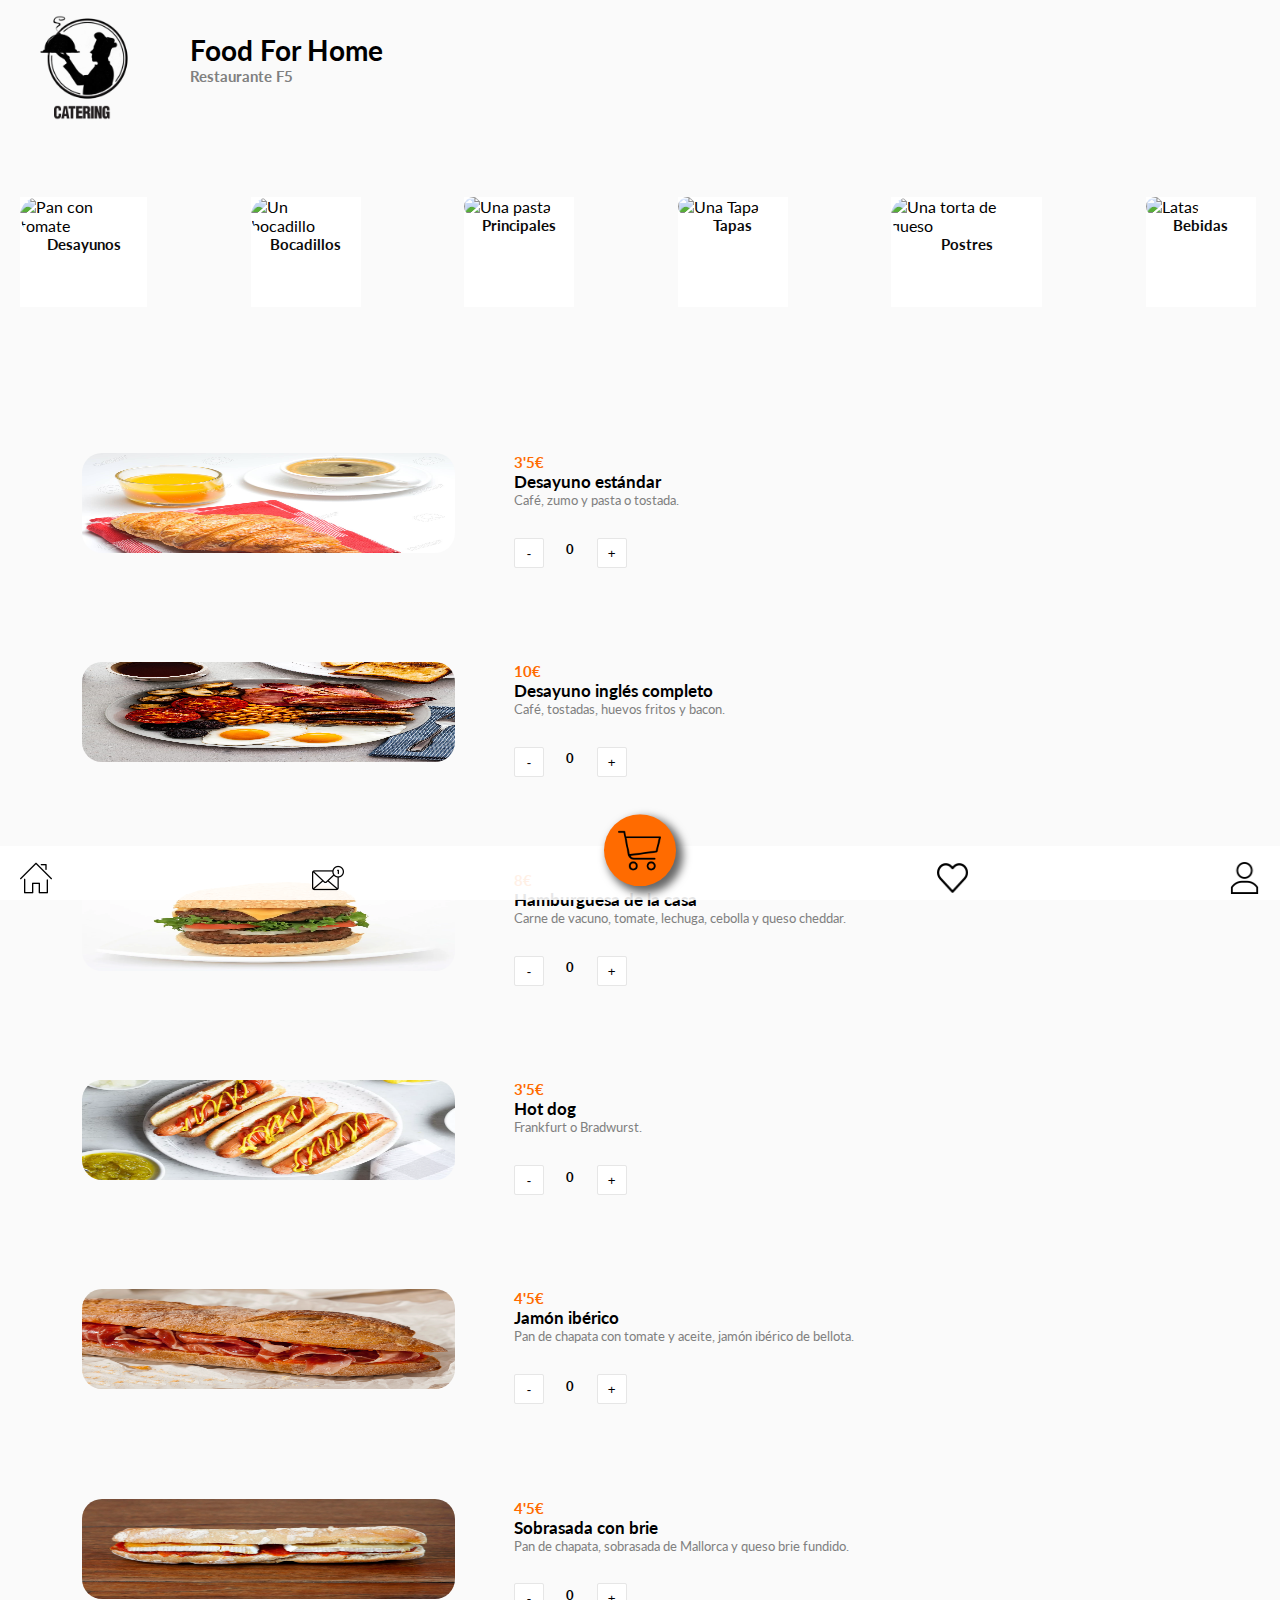
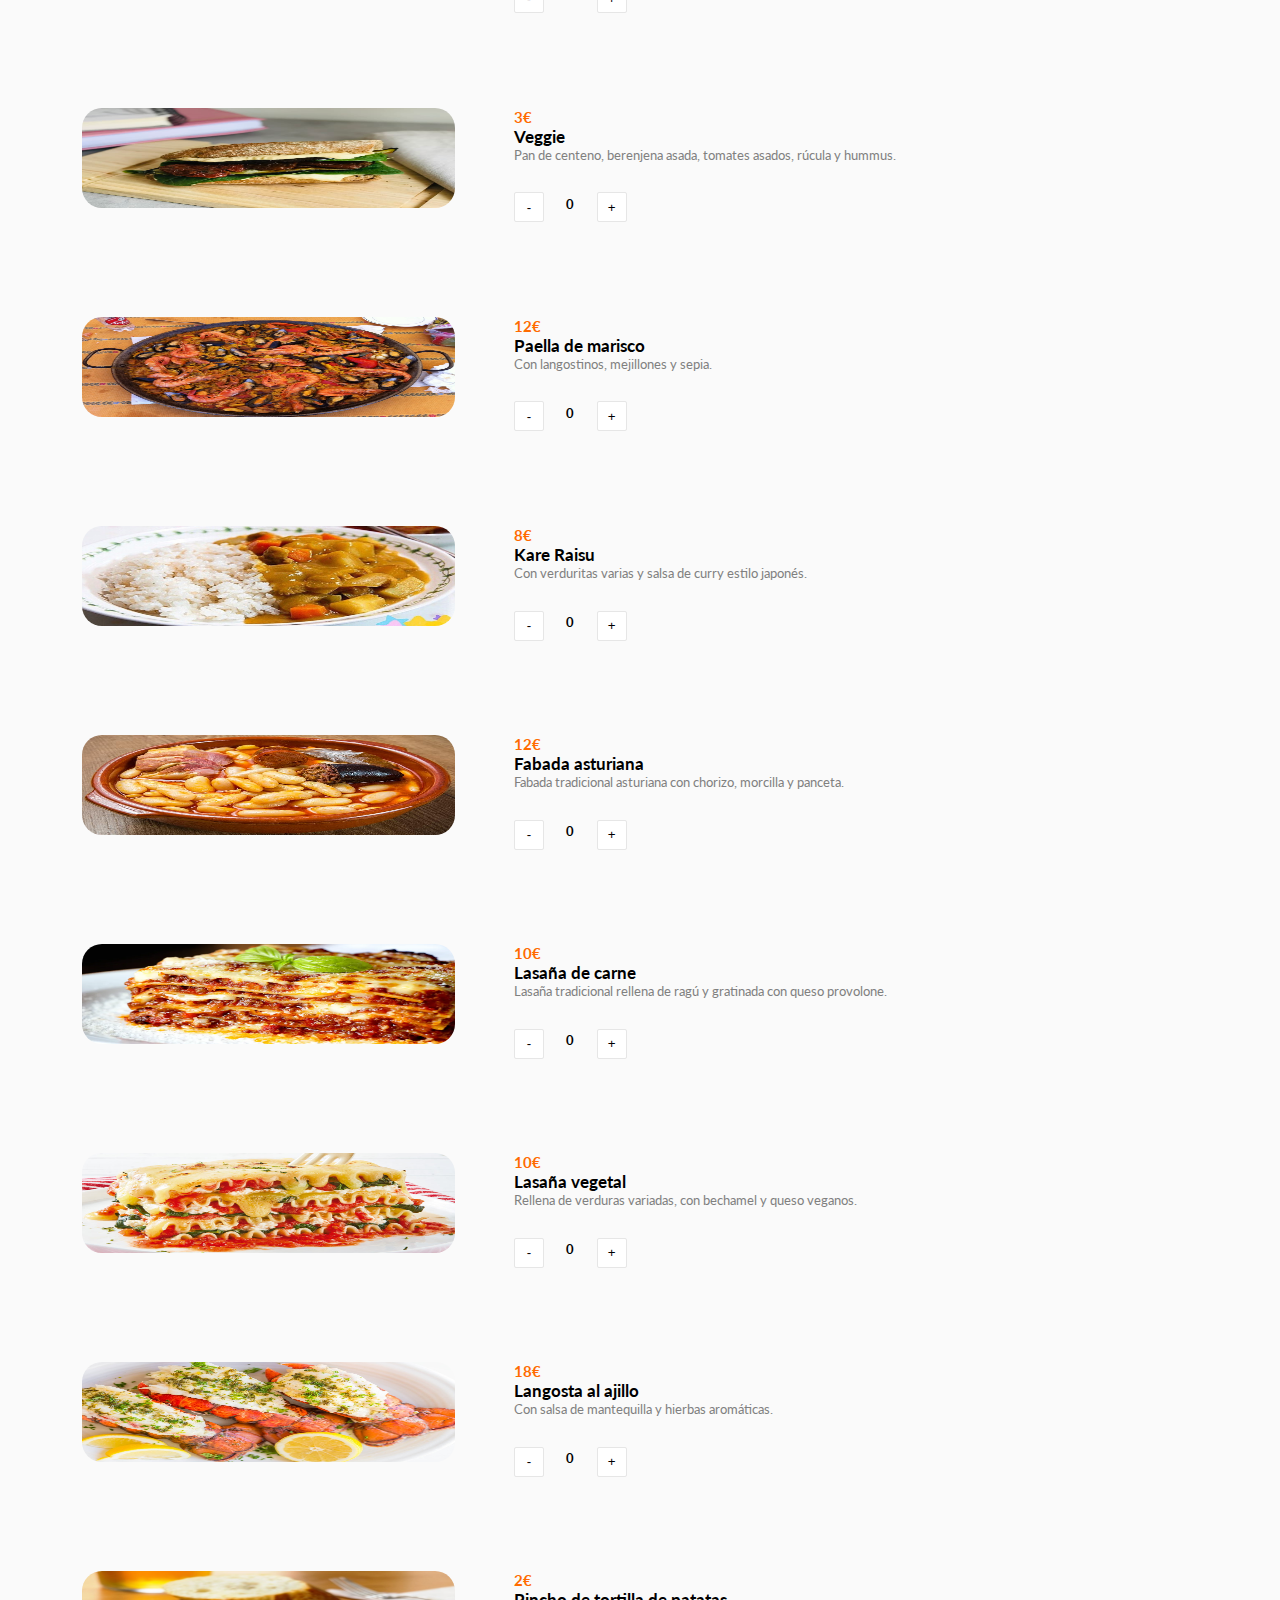
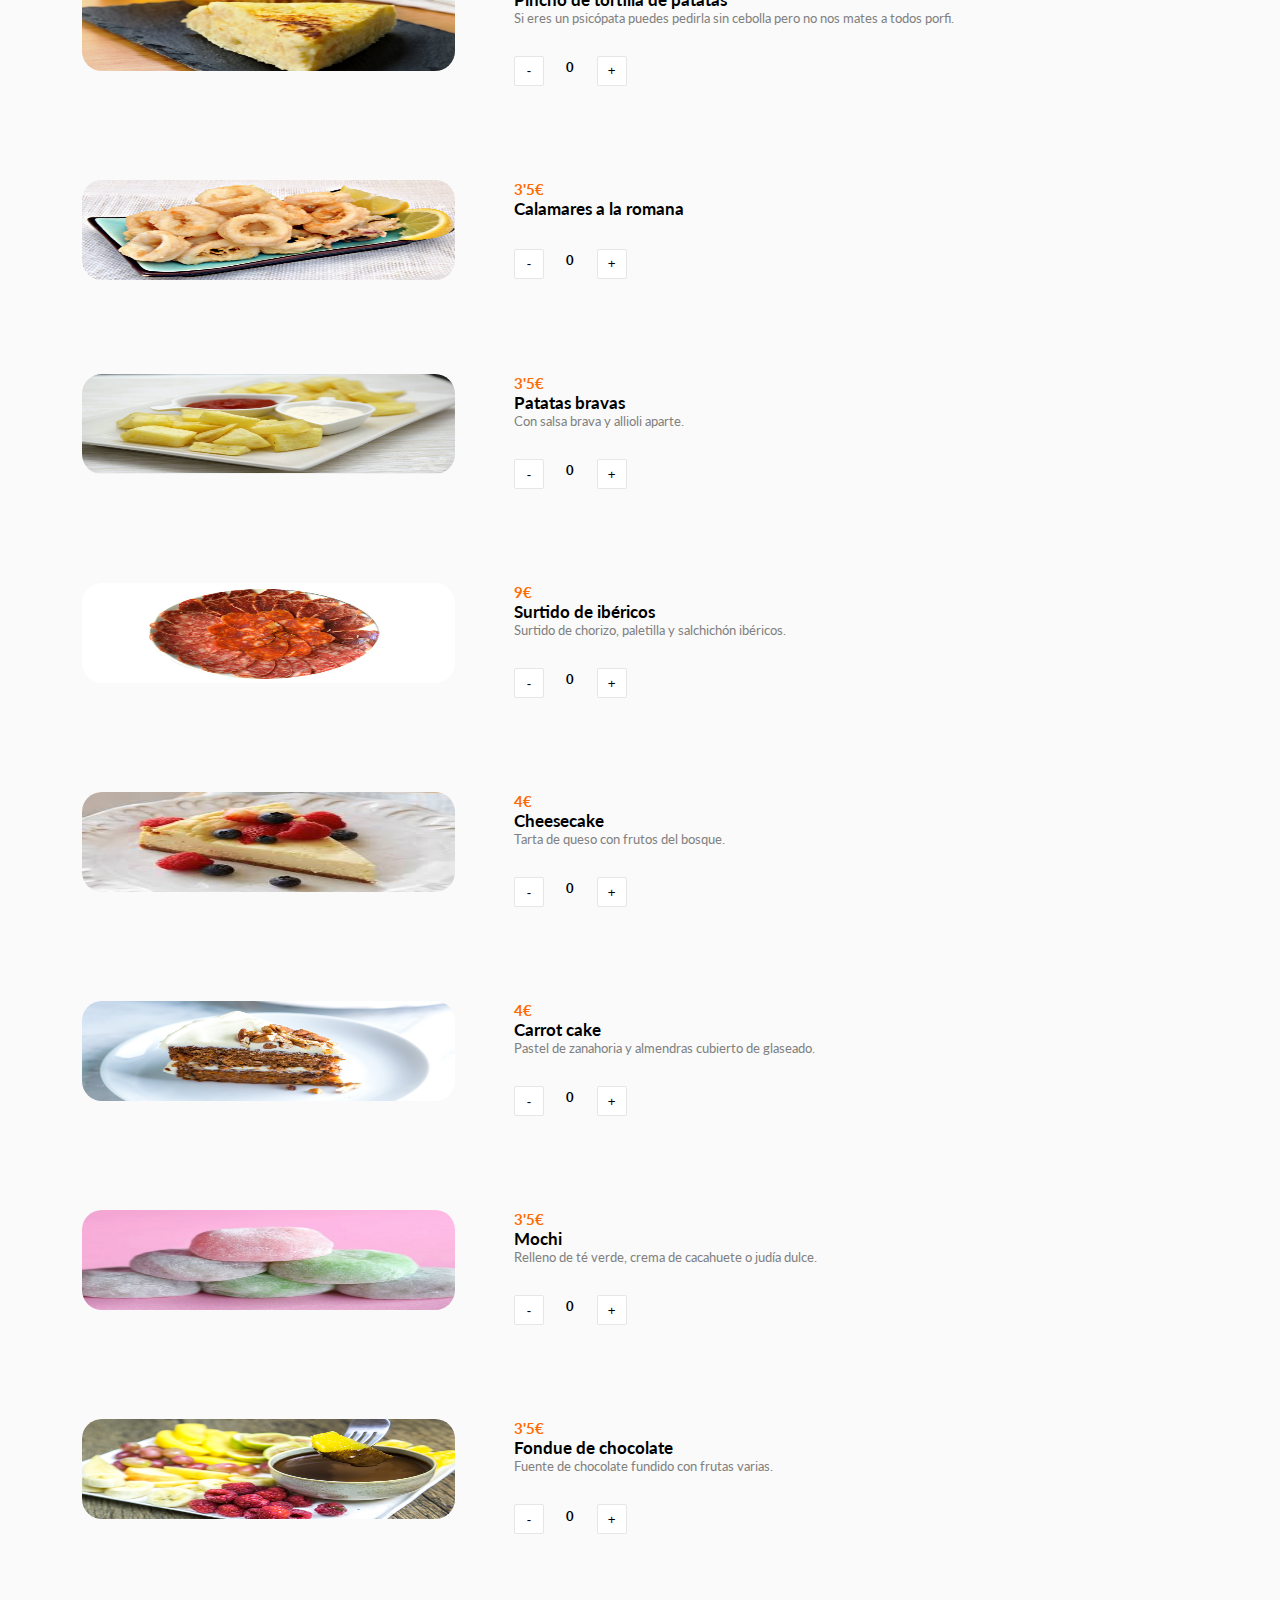
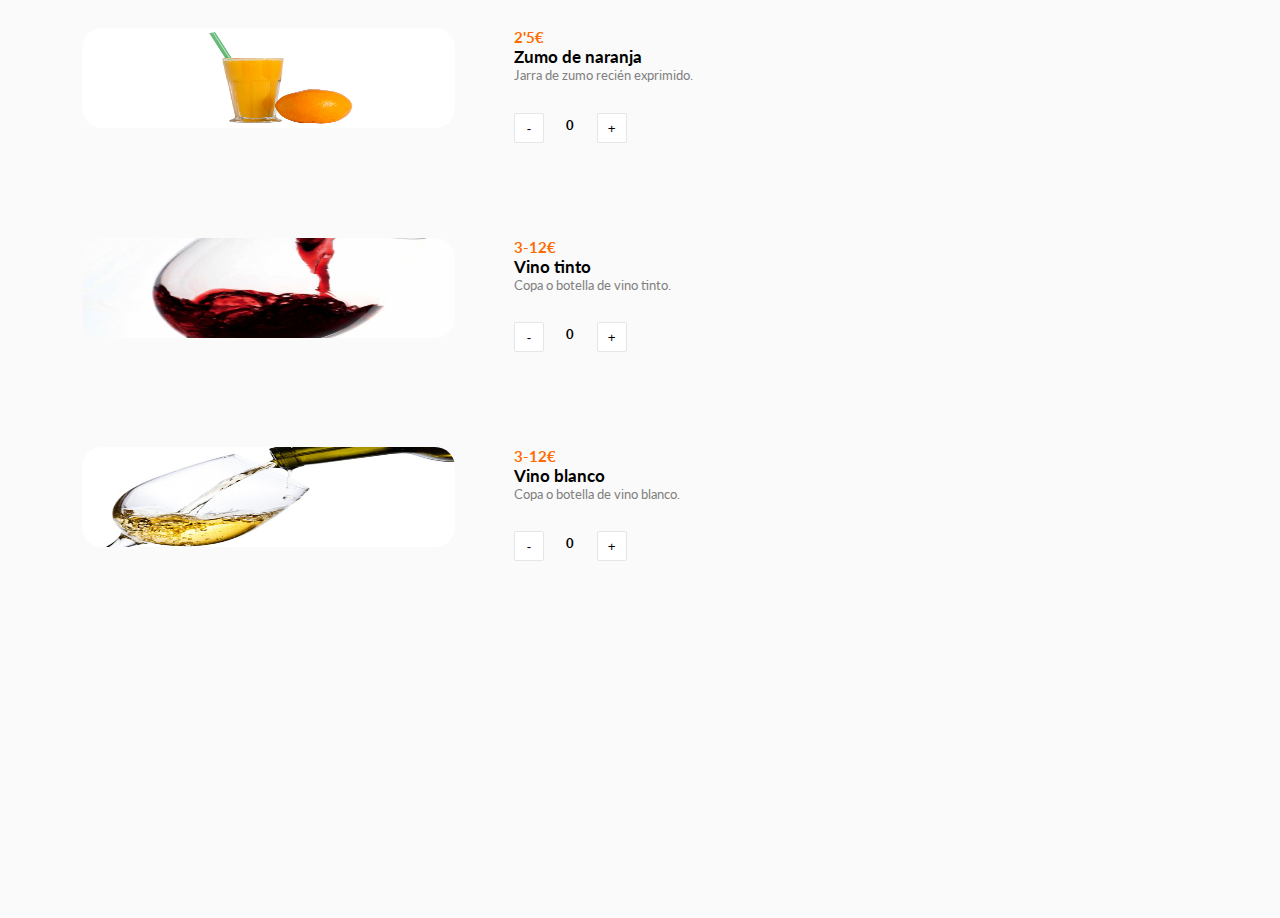
==== index.html @ f88d1af6 "fuente de slider en negrita" ====
<!DOCTYPE html>
<html>
<head>
    <meta charset="utf-8">
    <meta name="viewport" content="width=device-width, initial-scale=1.0">
    <link rel="stylesheet" href="main-style.css">
    <title>Food For Home</title>
</head>
<body>
    <div id="menu-first-view" class="container">
        <header>
            <img class="logo-header" src="assets/img/logo-restaurant.png">
            <div class="titulos">
                <h1>Food For Home</h1>
                <h2>Restaurante F5</h2>
            </div>
        </header>
        <section>
            <div class="slider">                
                    <div class="item">
                    <img class="imagenes-slider" src="https://www.dolce-gusto.es/media/wysiwyg/wysiwyg/blog/2016/11/desayunos-espana-cataluna.jpg" alt="Pan con tomate">
                    <p class="texto-slider">Desayunos</p>
                </div>
                <div class="item">
                    <img class="imagenes-slider" src="https://cope-cdnmed.agilecontent.com/resources/jpg/0/2/1582281982120.jpg" alt="Un bocadillo">
                    <p class="texto-slider">Bocadillos</p>
                </div>
                <div class="item">
                    <img class="imagenes-slider" src="https://www.tastymediterraneo.com/wp-content/uploads/2019/02/Tasty-Mediterraneo-spicy-pasta-with-chard.jpeg" alt="Una pasta">
                    <p class="texto-slider">Principales</p>
                </div>
                <div class="item">
                    <img class="imagenes-slider" src="https://animalgourmet.com/wp-content/uploads/2016/06/tapas.jpg" alt="Una Tapa">
                    <p class="texto-slider">Tapas</p>
                </div>
                <div class="item">
                    <img class="imagenes-slider" src="https://www.thespruceeats.com/thmb/eQE-NcWIBZK9U7uVMT1fainW3Rk=/960x0/filters:no_upscale():max_bytes(150000):strip_icc():format(webp)/gluten-free-new-york-cheesecake-1450985-hero-01-dc54f9daf38044238b495c7cefc191fa.jpg" alt="Una torta de queso">
                    <p class="texto-slider">Postres</p>
                </div>
                <div class="item">
                    <img class="imagenes-slider" src="https://www.merca2.es/wp-content/uploads/2019/04/coca-pepsi-696x522.jpg" alt="Latas">
                    <p class="texto-slider">Bebidas</p>
                </div>
    
            </div>
        </section>
        <main>
            <div class="platos-seleccion">
                <div class="plato-item">
                    <img src="assets/img/1desayunos/estandar.jpg" /> 
                    <div class="info-plato">                    
                        <p class="precio">3'5€</p>
                        <h4>Desayuno estándar</h4>
                        <p class="descripcion">Café, zumo y pasta o tostada.</p>
                        <div class="contador">
                            <button class="" onclick="">-</button>
                            <p id>0</p>
                            <button class="" onclick="">+</button>
                        </div>
                    </div>
                </div>
                <div class="plato-item">
                    <img src="assets/img/1desayunos/english.jpg" />                
                    <div class="info-plato">
                        <p class="precio">10€</p>
                        <h4>Desayuno inglés completo</h4>
                        <p class="descripcion"> Café, tostadas, huevos fritos y bacon.</p>
                        <div class="contador">
                            <button class onclick>-</button>
                            <p id>0</p>
                            <button class onclick>+</button>
                        </div>
                    </div>    
                </div>

                <div class="plato-item">
                    <img src="assets/img/2bocadillos/hamburguesa.jpg" />         
                    <div class="info-plato">
                        <p class="precio">8€</p>
                        <h4>Hamburguesa de la casa</h4>
                        <p class="descripcion">Carne de vacuno, tomate, lechuga, cebolla y queso cheddar.</p>
                        <div class="contador">
                            <button class onclick>-</button>
                            <p id>0</p>
                            <button class onclick>+</button>
                        </div>
                    </div>
                </div>
                <div class="plato-item">
                    <img src="assets/img/2bocadillos/frankfurt.jpg" /> 
                    <div class="info-plato">                    
                        <p class="precio">3'5€</p>
                        <h4>Hot dog</h4>
                        <p class="descripcion">Frankfurt o Bradwurst.</p>
                        <div class="contador">
                            <button class="" onclick="">-</button>
                            <p id>0</p>
                            <button class="" onclick="">+</button>
                        </div>
                    </div>
                </div>
                <div class="plato-item">
                    <img src="assets/img/2bocadillos/jamon.png" /> 
                    <div class="info-plato">                    
                        <p class="precio">4'5€</p>
                        <h4>Jamón ibérico</h4>
                        <p class="descripcion">Pan de chapata con tomate y aceite, jamón ibérico de bellota.</p>
                        <div class="contador">
                            <button class="" onclick="">-</button>
                            <p id>0</p>
                            <button class="" onclick="">+</button>
                        </div>
                    </div>
                </div>
                <div class="plato-item">
                    <img src="assets/img/2bocadillos/sobrasada.jpg" /> 
                    <div class="info-plato">                    
                        <p class="precio">4'5€</p>
                        <h4>Sobrasada con brie</h4>
                        <p class="descripcion">Pan de chapata, sobrasada de Mallorca y queso brie fundido.</p>
                        <div class="contador">
                            <button class="" onclick="">-</button>
                            <p id>0</p>
                            <button class="" onclick="">+</button>
                        </div>
                    </div>
                </div>
                <div class="plato-item">
                    <img src="assets/img/2bocadillos/vegetal.jpg" /> 
                    <div class="info-plato">                    
                        <p class="precio">3€</p>
                        <h4>Veggie</h4>
                        <p class="descripcion">Pan de centeno, berenjena asada, tomates asados, rúcula y hummus.</p>
                        <div class="contador">
                            <button class="" onclick="">-</button>
                            <p id>0</p>
                            <button class="" onclick="">+</button>
                        </div>
                    </div>
                </div>
                <div class="plato-item">
                    <img src="assets/img/3principales/paella.jpg" /> 
                    <div class="info-plato">                    
                        <p class="precio">12€</p>
                        <h4>Paella de marisco</h4>
                        <p class="descripcion">Con langostinos, mejillones y sepia.</p>
                        <div class="contador">
                            <button class="" onclick="">-</button>
                            <p id>0</p>
                            <button class="" onclick="">+</button>
                        </div>
                    </div>
                </div>
                <div class="plato-item">
                    <img src="assets/img/3principales/curry.jpg" /> 
                    <div class="info-plato">                    
                        <p class="precio">8€</p>
                        <h4>Kare Raisu</h4>
                        <p class="descripcion">Con verduritas varias y salsa de curry estilo japonés.</p>
                        <div class="contador">
                            <button class="" onclick="">-</button>
                            <p id>0</p>
                            <button class="" onclick="">+</button>
                        </div>
                    </div>
                </div>
                <div class="plato-item">
                    <img src="assets/img/3principales/fabada.jpg" /> 
                    <div class="info-plato">                    
                        <p class="precio">12€</p>
                        <h4>Fabada asturiana</h4>
                        <p class="descripcion">Fabada tradicional asturiana con chorizo, morcilla y panceta.</p>
                        <div class="contador">
                            <button class="" onclick="">-</button>
                            <p id>0</p>
                            <button class="" onclick="">+</button>
                        </div>
                    </div>
                </div>
                <div class="plato-item">
                    <img src="assets/img/3principales/lasaña-carne.webp" /> 
                    <div class="info-plato">                    
                        <p class="precio">10€</p>
                        <h4>Lasaña de carne</h4>
                        <p class="descripcion">Lasaña tradicional rellena de ragú y gratinada con queso provolone.</p>
                        <div class="contador">
                            <button class="" onclick="">-</button>
                            <p id>0</p>
                            <button class="" onclick="">+</button>
                        </div>
                    </div>
                </div>
                <div class="plato-item">
                    <img src="assets/img/3principales/lasaña-vegetal.jpg" /> 
                    <div class="info-plato">                    
                        <p class="precio">10€</p>
                        <h4>Lasaña vegetal</h4>
                        <p class="descripcion">Rellena de verduras variadas, con bechamel y queso veganos.</p>
                        <div class="contador">
                            <button class="" onclick="">-</button>
                            <p id>0</p>
                            <button class="" onclick="">+</button>
                        </div>
                    </div>
                </div>
                <div class="plato-item">
                    <img src="assets/img/3principales/langosta.jpg" /> 
                    <div class="info-plato">                    
                        <p class="precio">18€</p>
                        <h4>Langosta al ajillo</h4>
                        <p class="descripcion">Con salsa de mantequilla y hierbas aromáticas.</p>
                        <div class="contador">
                            <button class="" onclick="">-</button>
                            <p id>0</p>
                            <button class="" onclick="">+</button>
                        </div>
                    </div>
                </div>
                <div class="plato-item">
                    <img src="assets/img/4tapas/tortilla.jpg" /> 
                    <div class="info-plato">                    
                        <p class="precio">2€</p>
                        <h4>Pincho de tortilla de patatas</h4>
                        <p class="descripcion">Si eres un psicópata puedes pedirla sin cebolla pero no nos mates a todos porfi.</p>
                        <div class="contador">
                            <button class="" onclick="">-</button>
                            <p id>0</p>
                            <button class="" onclick="">+</button>
                        </div>
                    </div>
                </div>
                <div class="plato-item">
                    <img src="assets/img/4tapas/calamares.png" /> 
                    <div class="info-plato">                    
                        <p class="precio">3'5€</p>
                        <h4>Calamares a la romana</h4>
                        <p class="descripcion"></p>
                        <div class="contador">
                            <button class="" onclick="">-</button>
                            <p id>0</p>
                            <button class="" onclick="">+</button>
                        </div>
                    </div>
                </div>
                <div class="plato-item">
                    <img src="assets/img/4tapas/bravas.jpg" /> 
                    <div class="info-plato">                    
                        <p class="precio">3'5€</p>
                        <h4>Patatas bravas</h4>
                        <p class="descripcion">Con salsa brava y allioli aparte.</p>
                        <div class="contador">
                            <button class="" onclick="">-</button>
                            <p id>0</p>
                            <button class="" onclick="">+</button>
                        </div>
                    </div>
                </div>
                <div class="plato-item">
                    <img src="assets/img/4tapas/surtido.jpg" /> 
                    <div class="info-plato">                    
                        <p class="precio">9€</p>
                        <h4>Surtido de ibéricos</h4>
                        <p class="descripcion">Surtido de chorizo, paletilla y salchichón ibéricos.</p>
                        <div class="contador">
                            <button class="" onclick="">-</button>
                            <p id>0</p>
                            <button class="" onclick="">+</button>
                        </div>
                    </div>
                </div>
                <div class="plato-item">
                    <img src="assets/img/5postres/cheesecake.jfif" /> 
                    <div class="info-plato">                    
                        <p class="precio">4€</p>
                        <h4>Cheesecake</h4>
                        <p class="descripcion">Tarta de queso con frutos del bosque.</p>
                        <div class="contador">
                            <button class="" onclick="">-</button>
                            <p id>0</p>
                            <button class="" onclick="">+</button>
                        </div>
                    </div>
                </div>
                <div class="plato-item">
                    <img src="assets/img/5postres/carrot.jpg" /> 
                    <div class="info-plato">                    
                        <p class="precio">4€</p>
                        <h4>Carrot cake</h4>
                        <p class="descripcion">Pastel de zanahoria y almendras cubierto de glaseado.</p>
                        <div class="contador">
                            <button class="" onclick="">-</button>
                            <p id>0</p>
                            <button class="" onclick="">+</button>
                        </div>
                    </div>
                </div>
                <div class="plato-item">
                    <img src="assets/img/5postres/mochi.jpg" /> 
                    <div class="info-plato">                    
                        <p class="precio">3'5€</p>
                        <h4>Mochi</h4>
                        <p class="descripcion">Relleno de té verde, crema de cacahuete o judía dulce.</p>
                        <div class="contador">
                            <button class="" onclick="">-</button>
                            <p id>0</p>
                            <button class="" onclick="">+</button>
                        </div>
                    </div>
                </div>
                <div class="plato-item">
                    <img src="assets/img/5postres/fondue.jpg" /> 
                    <div class="info-plato">                    
                        <p class="precio">3'5€</p>
                        <h4>Fondue de chocolate</h4>
                        <p class="descripcion">Fuente de chocolate fundido con frutas varias.</p>
                        <div class="contador">
                            <button class="" onclick="">-</button>
                            <p id>0</p>
                            <button class="" onclick="">+</button>
                        </div>
                    </div>
                </div>
                <div class="plato-item">
                    <img src="assets/img/6bebidas/zumo.jpg" /> 
                    <div class="info-plato">                    
                        <p class="precio">2'5€</p>
                        <h4>Zumo de naranja</h4>
                        <p class="descripcion">Jarra de zumo recién exprimido.</p>
                        <div class="contador">
                            <button class="" onclick="">-</button>
                            <p id>0</p>
                            <button class="" onclick="">+</button>
                        </div>
                    </div>
                </div>
                <div class="plato-item">
                    <img src="assets/img/6bebidas/tinto.jpg" /> 
                    <div class="info-plato">                    
                        <p class="precio">3-12€</p>
                        <h4>Vino tinto</h4>
                        <p class="descripcion">Copa o botella de vino tinto.</p>
                        <div class="contador">
                            <button class="" onclick="">-</button>
                            <p id>0</p>
                            <button class="" onclick="">+</button>
                        </div>
                    </div>
                </div>
                <div class="plato-item">
                    <img src="assets/img/6bebidas/blanco.jpg" /> 
                    <div class="info-plato">                    
                        <p class="precio">3-12€</p>
                        <h4>Vino blanco</h4>
                        <p class="descripcion">Copa o botella de vino blanco.</p>
                        <div class="contador">
                            <button class="" onclick="">-</button>
                            <p id>0</p>
                            <button class="" onclick="">+</button>
                        </div>
                    </div>
                </div>    
            </div>
        </main>
        
        <nav class="container">    
            <ul>
                <li>
                    <a href="#">
                        <img class="menuIcon home" src="assets/img/home.png" alt="home">
                    </a>
                </li>
                <li>
                    <a href="#">
                        <img class="menuIcon notifications" class="notifications" src="assets/img/mail.png" alt="notifications">
                    </a>
                </li>
                    <button  id="openCart"></button>
                <li>
                    <a href="#">
                        <img class="menuIcon favorites" src="assets/img/favorites.png" alt="favorites">
                    </a>
                </li>            
    
                  <li>
                    <a href="#">
                        <img class="menuIcon profile" src="assets/img/user.png" alt="profile">
                    </a>
                </li>
            </ul>
        </nav>

    </div>

    <section id="menu-second-view">


        <div class="padre">
            <div class="logos">
            <div class="logo1">
                <img id="goBack" src="assets/img/left-arrow.png">

            </div>
            <div class="logo2">
                <img src="assets/img/Vector (1).png">
            </div>
        </div>
            <h3>My cart</h3>

            <div class="platos-seleccion">
                <div class="plato-1" data-numero>
                    <img src="assets/img/chips.jpg" />                
                    <div class="info-plato-1">
                        <p class="precio">15€</p>
                        <h4>Patatas Fritas</h4>
                        <p class="descripcion"> con salsa de queso</p>
                        <div class="contador">
                            <button class onclick>-</button>
                            <p id>0</p>
                            <button class onclick>+</button>
                        </div>
                    </div>    
                </div>
                <div class="plato-2">
                    <img src="assets/img/salad.jpg" /> 
                    <div class="info-plato-2">                    
                        <p class="precio">05€</p>
                        <h4>Ensalada</h4>
                        <p class="descripcion">con huevo duro y pepinillos</p>
                        <div class="contador">
                            <button class="" onclick="">-</button>
                            <p id>0</p>
                            <button class="" onclick="">+</button>
                        </div>
                    </div>
                </div>
                <div class="plato-3">
                    <img src="assets/img/paella.jpg" />         
                    <div class="info-plato-3">
                        <p class="precio">25€</p>
                        <h4>Paella</h4>
                        <p class="descripcion">con mejillones</p>
                        <div class="contador">
                            <button class onclick>-</button>
                            <p id>0</p>
                            <button class onclick>+</button>
                        </div>
                    </div>
                </div>
                    <footer >
                        <div class="pierna">
                      <div class="list">
                          <ul class="total">
                             <li>Subtotal</li>
                             <li>Tak&Fes</li>
                             <li>Delivery</li>
                             <li>Total</li>
                              

                          
                          <ul class="precio-final">
                            <li>18$</li>
                            <li>15$</li>
                            <li>8$</li>
                            <li>33$</li>
                          
                          </ul>
                           <button>ENVIAR PEDIDO</button>

            
                      </div>

                           
                      
                    </footer>
                </div>

    </section>
    <script src="https://code.iconify.design/1/1.0.6/iconify.min.js"></script>
    <script src="main.js"></script>
</body>
</html>
---- main-style.css ----
@import url('https://fonts.googleapis.com/css2?family=Lato:wght@400;700&display=swap');
@import url("assets/components/navbar.css");

* {
    margin:0;
    padding:0;
    box-sizing: border-box;
}

body {
    background-color: #FAFAFA;
}

.container {
    width:100% ;
    box-sizing: border-box;
    margin-left: auto;
    margin-right: auto;
    padding-left: 20px;
    padding-right: 20px;
    font-family: Lato, Roboto, sans-serif;
}

header {
    display: flex;
    max-width: 100%;
    height: 15vh;
    padding: 15px 0px 15px 15px;
}

.logo-header {
    height: 100%;
}

.titulos {
    height: 100%;
    width: 100%;
    padding-top: 18px;
}

h1 {
    text-align:left;
    padding-left: 5%;
    font-size: 28px;
    max-width: 100%; 
}

h2 {
    text-align:left;
    padding-left: 5%;
    padding-right: 5%;
    font-size: 15px;
    color: grey;
}

main {
    display: flex;
    flex-direction: column;
    width: 100%;
    height: 100%;
    overflow: hidden;
}

.slider {
    margin-top: 5%;
    margin-bottom: 8%;
    max-height: 140px;
    display: flex;
    justify-content: space-between;
    align-items: center;
    overflow-x: auto;
}

.slider::-webkit-scrollbar {
    width: 0;
}

.imagenes-slider {
    height: 73%;
    border-radius: 20px;
    max-width: 90%;
}

.slider .item {
    min-width: 110px;
    height: 110px;
    background-color: white;
    margin-right: 4px;
}

.texto-slider {
    font-weight: bolder;
}

.item img {
    width: 150px;
}

.item p {
    text-align: center;
    color: rgb(12, 11, 11);
    font-size: 15px;
}

.plato-item {
    max-width: 100%;
    max-height: 15vh;
    display: flex;
    margin-top: 4%;
    margin-bottom: 4%;
}

.plato-item img {
    height: 100px;
    width: 50%;
    border-radius: 20px;
}

.plato-item h4 {
    margin: 0;
    font-size: 17px;
}

.info-plato {
    width: 100%;
    margin-left: 5%;
}

.descripcion {
    font-size: 12px;
    margin-right: 5%;
}

.contador {
    display: flex;
    align-items: center;
}

.contador button {
    background-color: white;
    border-style: none;
    display: flex;
    align-items: center;
    justify-content: center;
    border-radius: 2px;
    width: 30px;
    height: 30px;
    margin-top: 4%;
    border: solid 1px #e6e6e6;
}

div.platos-seleccion {
    display: flex;
    flex-direction: column;
    align-content: center;
    justify-content: center;
    max-width: 100%;
    margin-left: 5%;
    margin-bottom: 25%;
}

div.contador p {
    margin: 3% 3% 0 3%;
    font-size: 13px;
    font-weight: 700;
}

p.precio {
    color: #FF6B00;
    font-weight: bold;
    font-size: 15px;
}

div.info-plato {
    font-size: 20px;
}

.descripcion {
    color: grey;
    font-size: 13px;
}

.content {
    display: flex;
    flex-direction: row;
    justify-content: space-around;
    align-items: center;
    list-style-type: none;
}

nav img {
    width: 20px;
    height: 20px;
}

nav button {
    width: 100%;
    background: rgb(196, 79, 147);
    list-style-type:none;
    transform: translate(-50%, -50%);
}

nav li span .iconify {
    display: flex;
    width: 100%;
    height: 15px;
}

.content nav span.iconify {
    display: flex;  
}

/*segunda pantalla*/
/*img logo*/
.logos div {
    display:flex;
    margin: 10px;
}

.logos {    
    display:flex;
    margin-top:10px ;
    width: auto;
    flex-direction: row;
    justify-content: space-between;
}

.logos.logo2 {
    display: flex;
}

/*footer*/
.padre {
    display: flex;
    background: rgba(228, 228, 228, 0.91);
    border: radius 24px;
    flex-direction: column;
    justify-content: space-around;
    height: auto;
    width: 100%; 
}

.list ul {
    display: flex;
    flex-flow: column;
    list-style-type: none;
    justify-content: space-around;
    padding:0 50px ;  
}

.total li {
    display: flex;
    flex-flow: column;
    align-content: space-between;
}

.precio-final {
    display: flex;
}

.pierna {
    display: flex;
    flex-direction: column;
    width: 100%;
    background: lightcoral;
    height: 200px;
    background: #FF6B00;
    border-radius: 20px;
    color: white;
}

#goBack {
    width: 7%;
    cursor: pointer;
}

#menu-second-view {
    display: none;
}

.menu-second-wiew footer button {
    display: flex;
    flex-direction: column;
    align-self: flex-end;
}

/*visible-invisible*/
.visible {
    display: block !important;
}

.invisible {
    display: none;
}
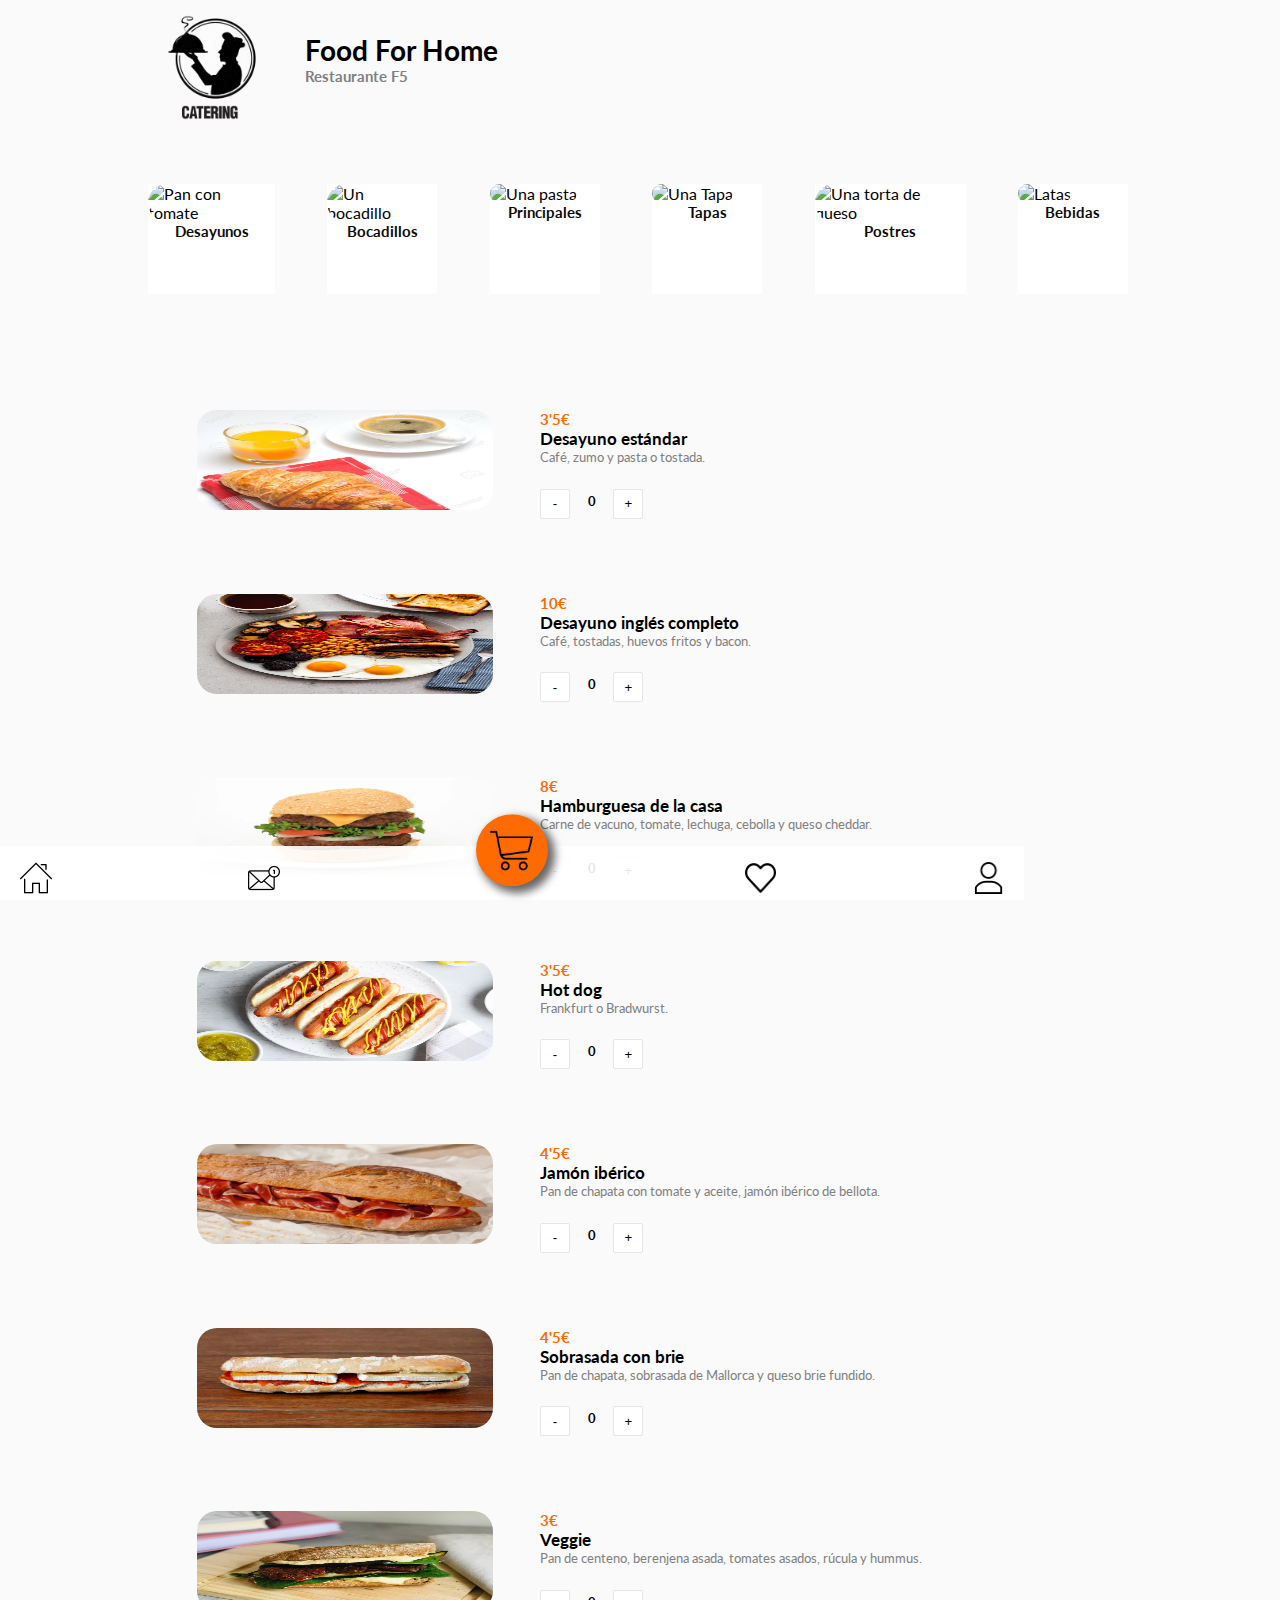
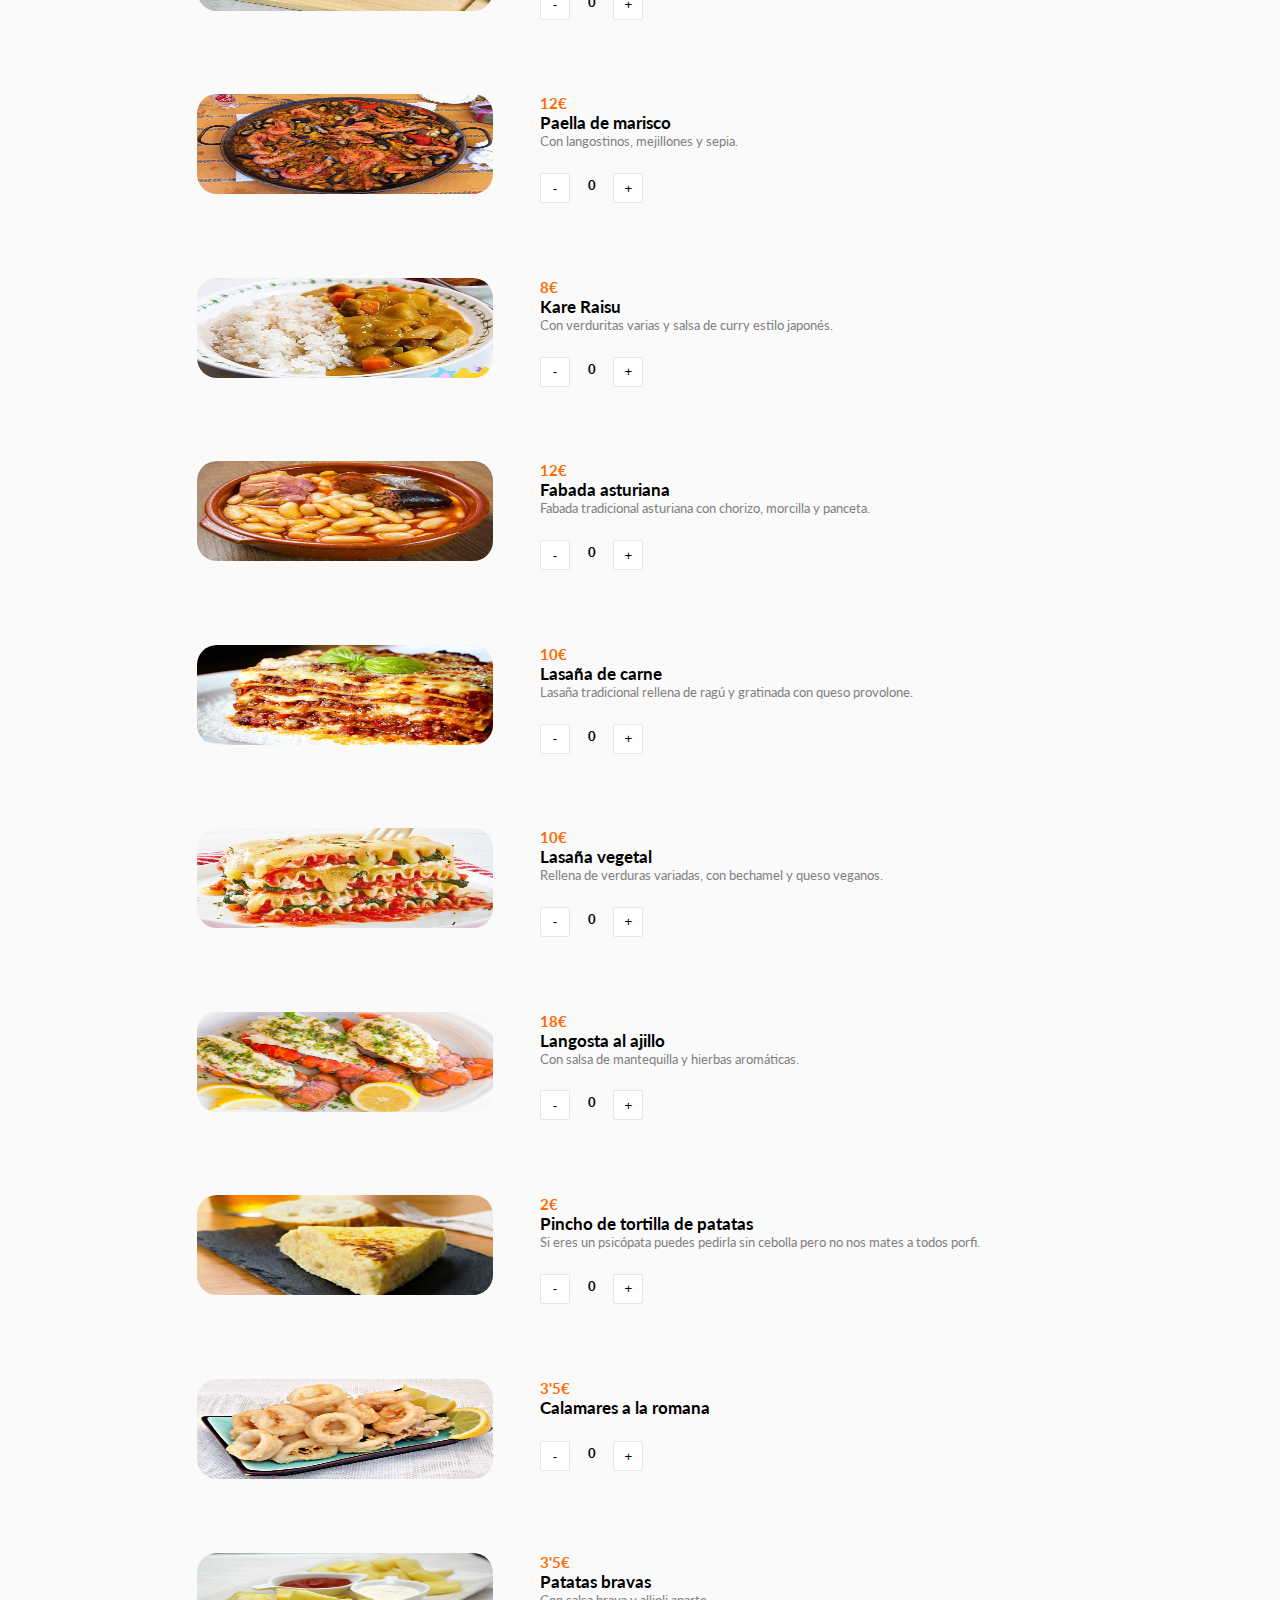
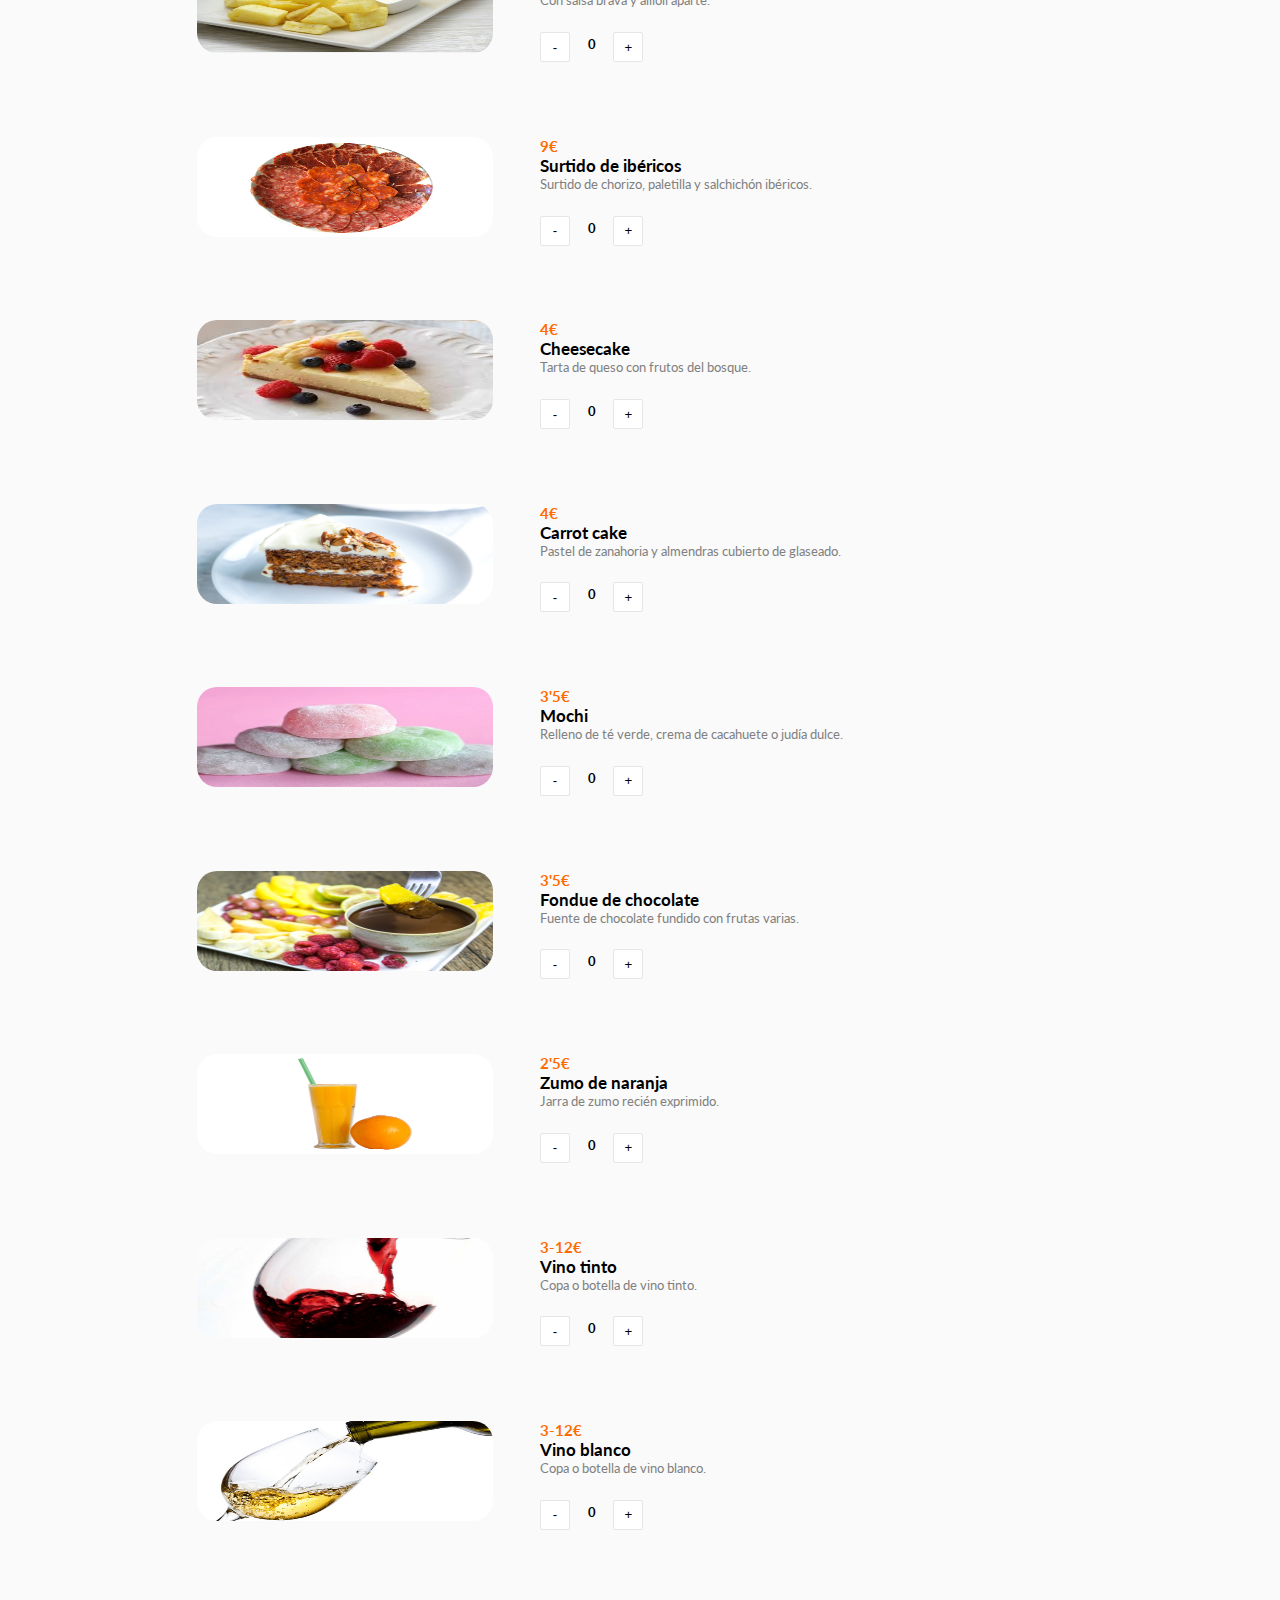
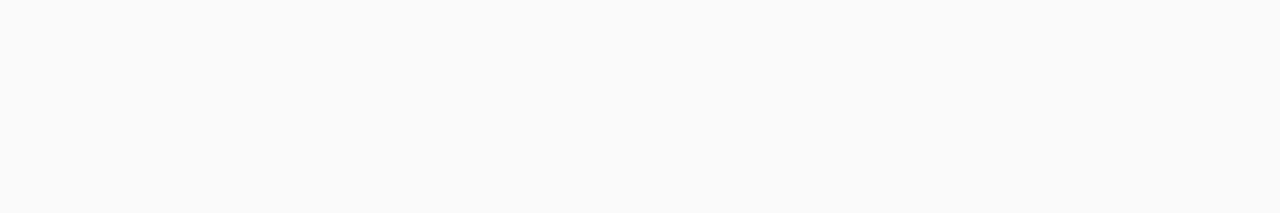
==== commit 911de32a: "HTML revisión de espacios" ====
--- a/index.html
+++ b/index.html
@@ -41,7 +41,6 @@
                     <img class="imagenes-slider" src="https://www.merca2.es/wp-content/uploads/2019/04/coca-pepsi-696x522.jpg" alt="Latas">
                     <p class="texto-slider">Bebidas</p>
                 </div>
-    
             </div>
         </section>
         <main>
@@ -72,7 +71,6 @@
                         </div>
                     </div>    
                 </div>
-
                 <div class="plato-item">
                     <img src="assets/img/2bocadillos/hamburguesa.jpg" />         
                     <div class="info-plato">
@@ -361,7 +359,6 @@
                 </div>    
             </div>
         </main>
-        
         <nav class="container">    
             <ul>
                 <li>
@@ -380,32 +377,25 @@
                         <img class="menuIcon favorites" src="assets/img/favorites.png" alt="favorites">
                     </a>
                 </li>            
-    
-                  <li>
+                <li>
                     <a href="#">
                         <img class="menuIcon profile" src="assets/img/user.png" alt="profile">
                     </a>
                 </li>
             </ul>
         </nav>
-
     </div>
-
     <section id="menu-second-view">
-
-
         <div class="padre">
             <div class="logos">
             <div class="logo1">
                 <img id="goBack" src="assets/img/left-arrow.png">
-
             </div>
             <div class="logo2">
                 <img src="assets/img/Vector (1).png">
             </div>
         </div>
             <h3>My cart</h3>
-
             <div class="platos-seleccion">
                 <div class="plato-1" data-numero>
                     <img src="assets/img/chips.jpg" />                
@@ -454,27 +444,18 @@
                              <li>Tak&Fes</li>
                              <li>Delivery</li>
                              <li>Total</li>
-                              
-
-                          
-                          <ul class="precio-final">
-                            <li>18$</li>
-                            <li>15$</li>
-                            <li>8$</li>
-                            <li>33$</li>
-                          
-                          </ul>
+                           </ul>
+                           <ul class="precio-final">
+                             <li>18$</li>
+                             <li>15$</li>
+                             <li>8$</li>
+                             <li>33$</li>
+                           </ul>
                            <button>ENVIAR PEDIDO</button>
-
-            
-                      </div>
-
-                           
-                      
+                      </div> 
                     </footer>
                 </div>
-
-    </section>
+            </section>
     <script src="https://code.iconify.design/1/1.0.6/iconify.min.js"></script>
     <script src="main.js"></script>
 </body>
--- a/main-style.css
+++ b/main-style.css
@@ -12,7 +12,8 @@
 }
 
 .container {
-    width:100% ;
+    width:100%;
+    max-width: 1024px;
     box-sizing: border-box;
     margin-left: auto;
     margin-right: auto;
@@ -291,6 +292,4 @@
 
 .invisible {
     display: none;
-}
-
-
+}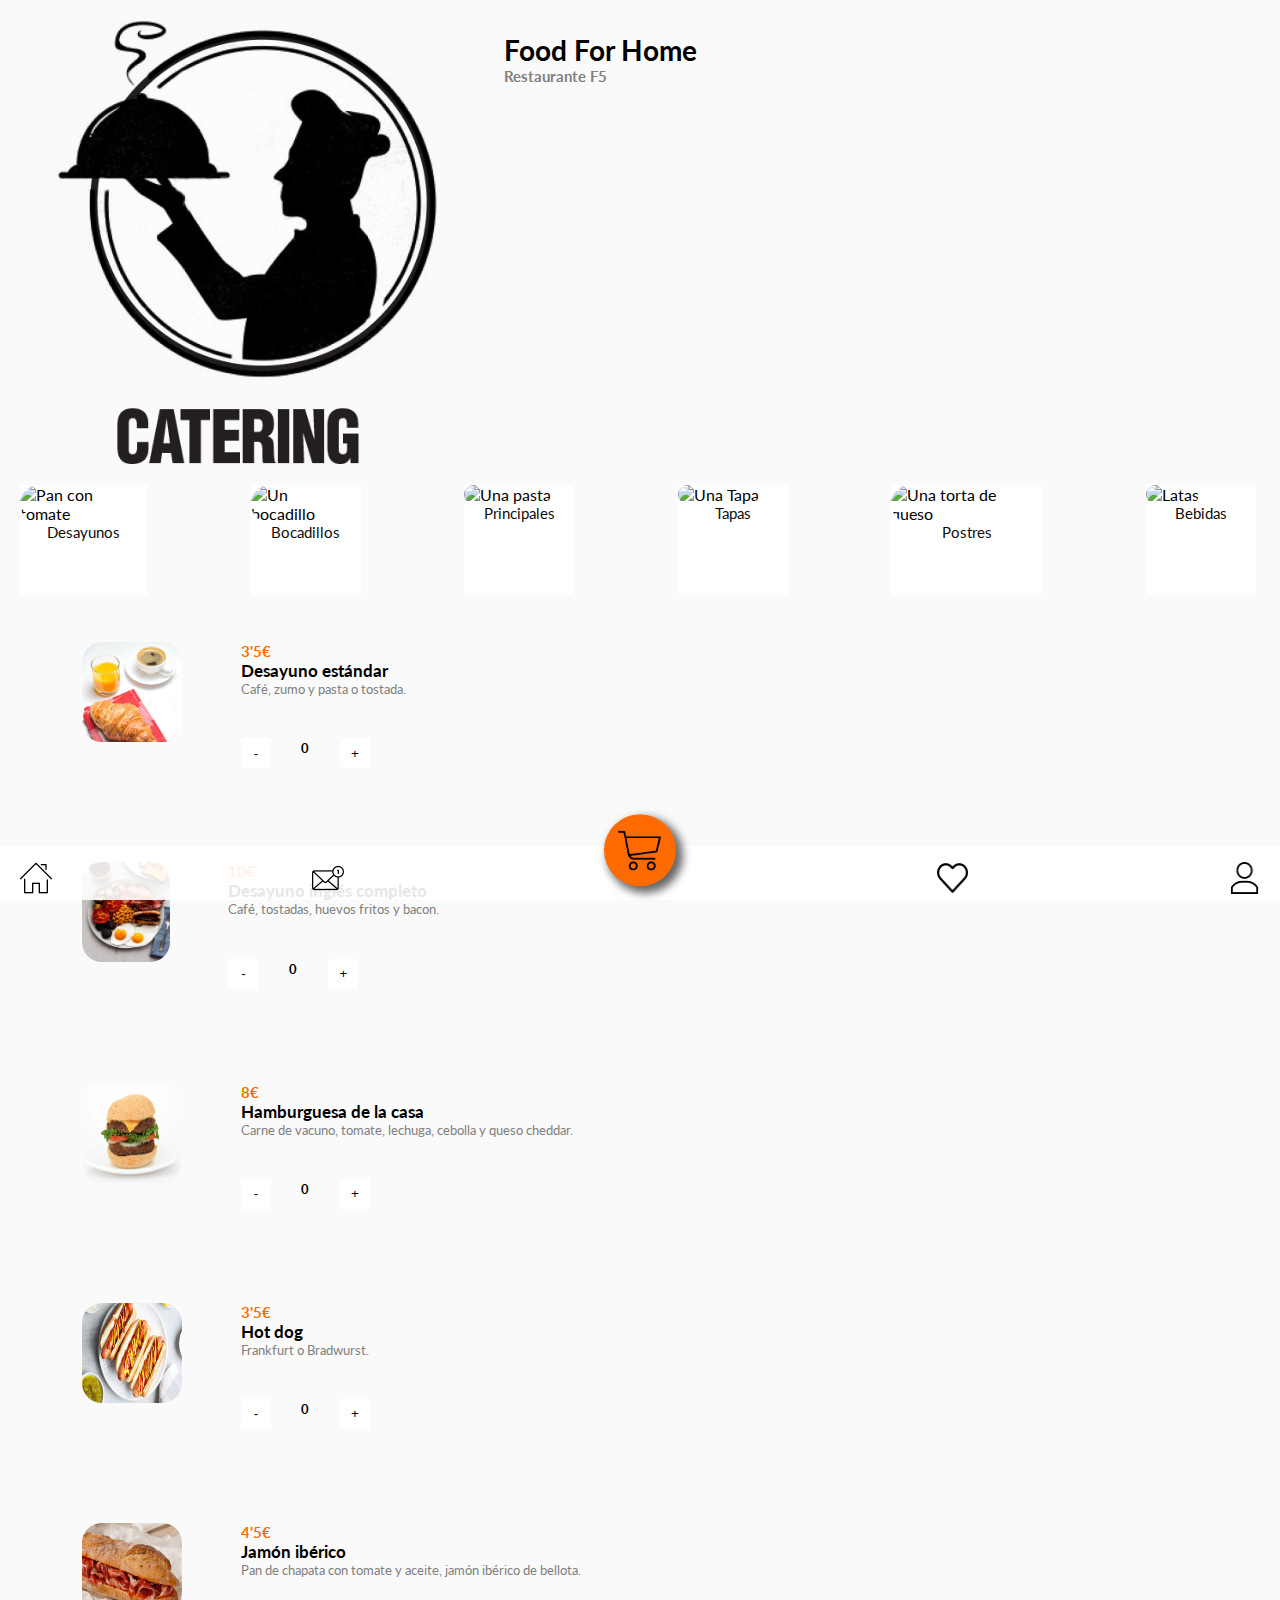
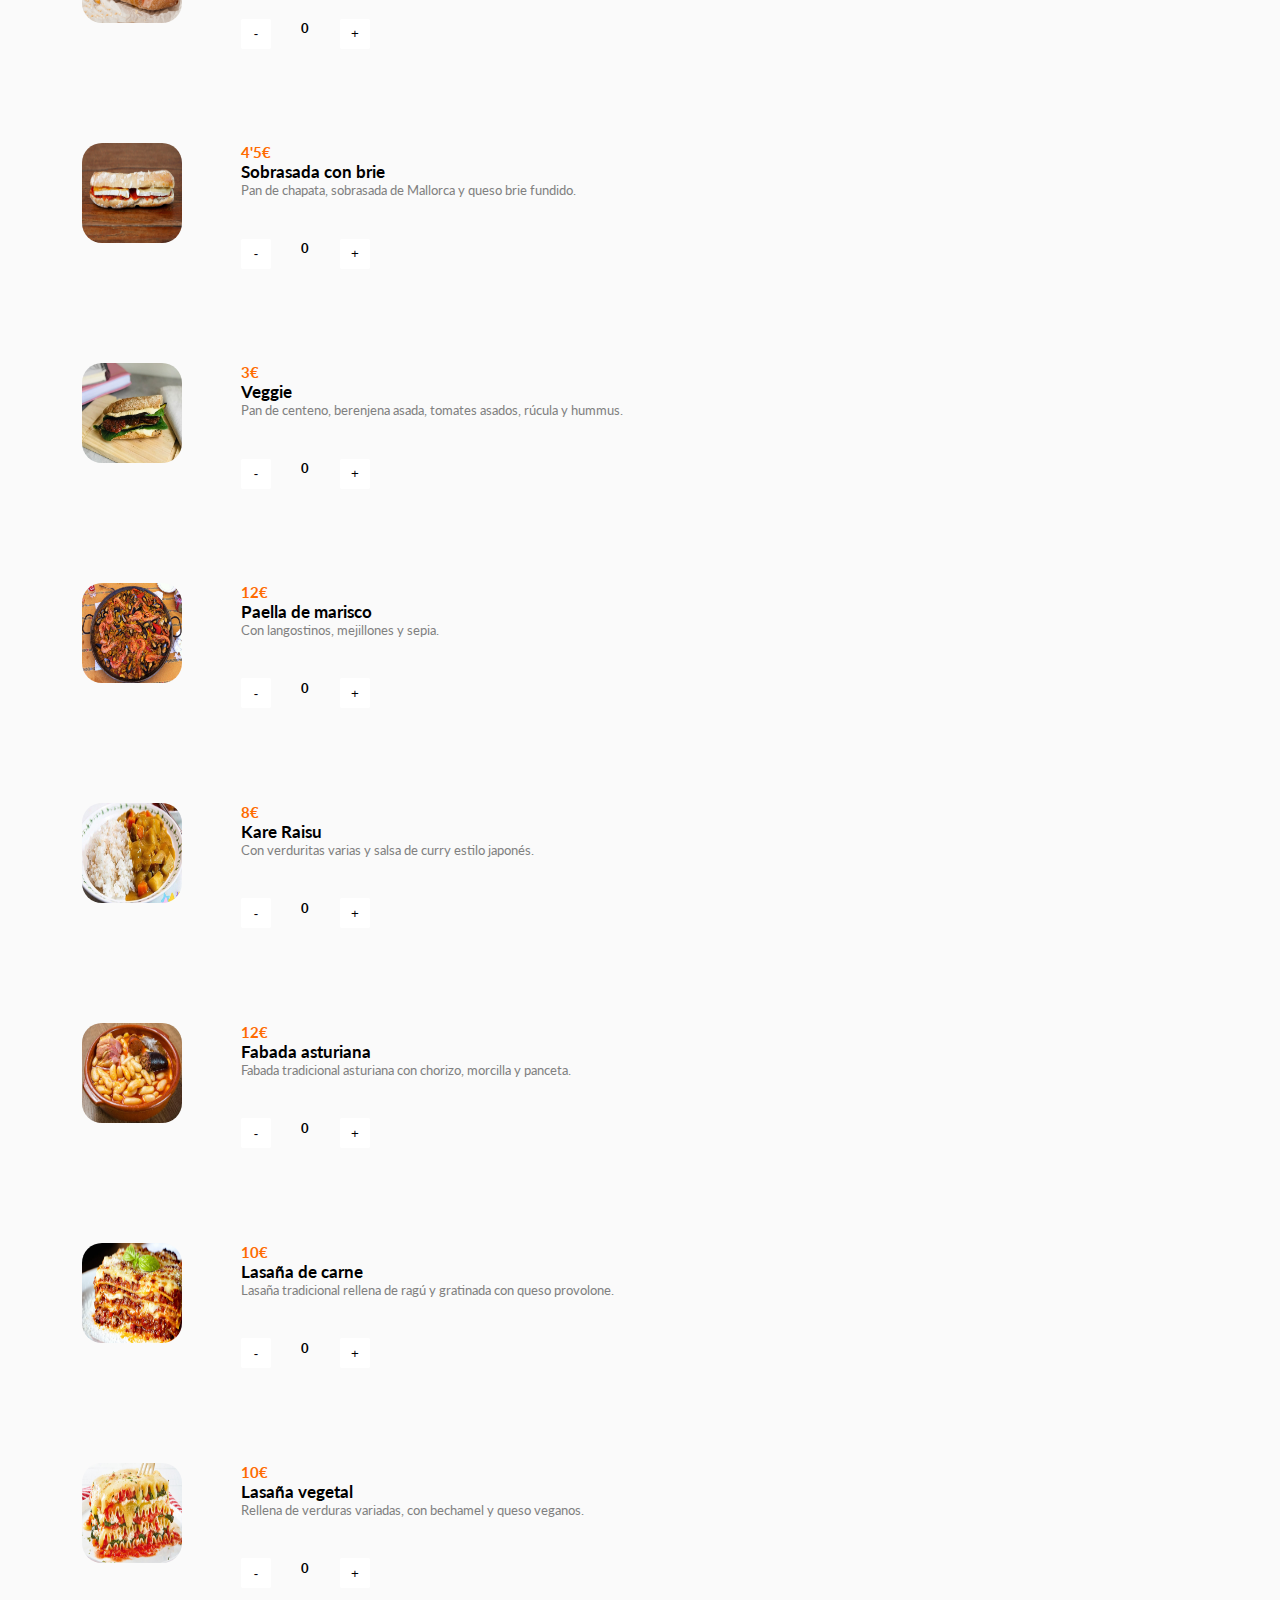
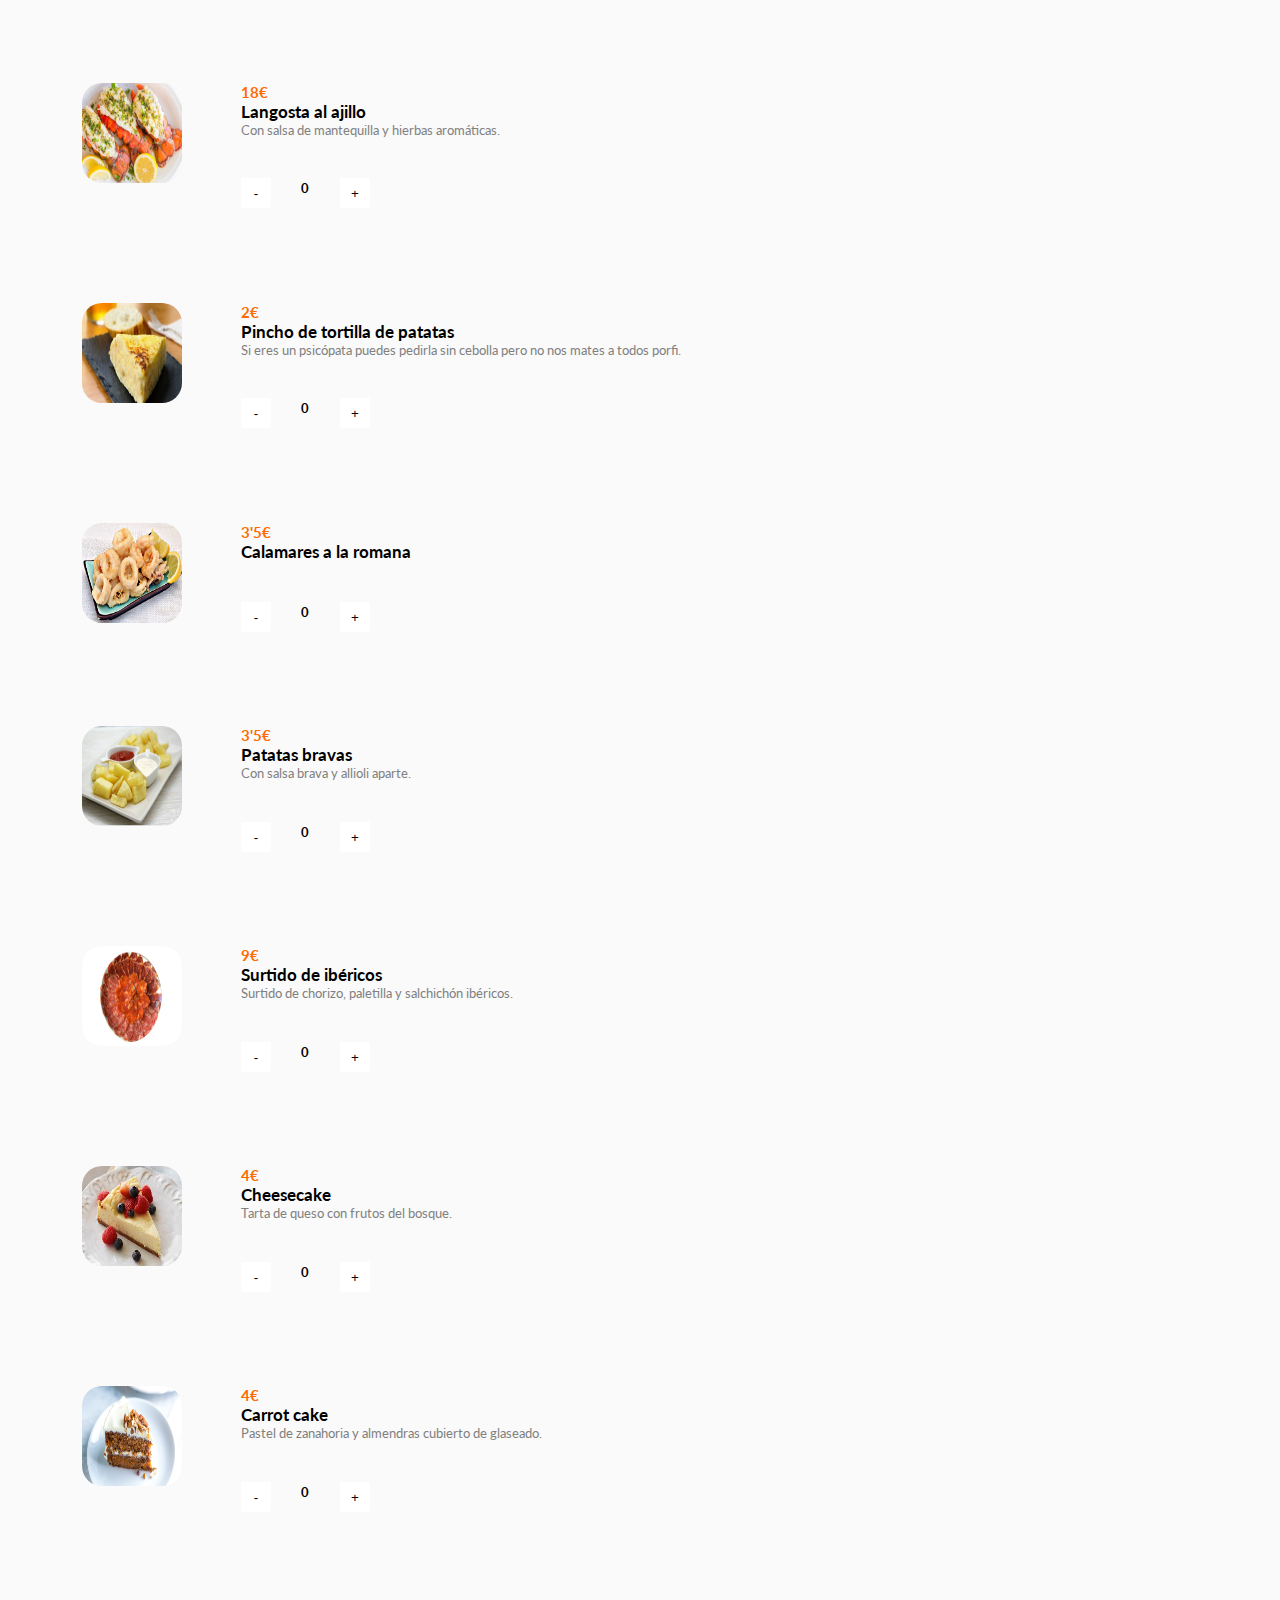
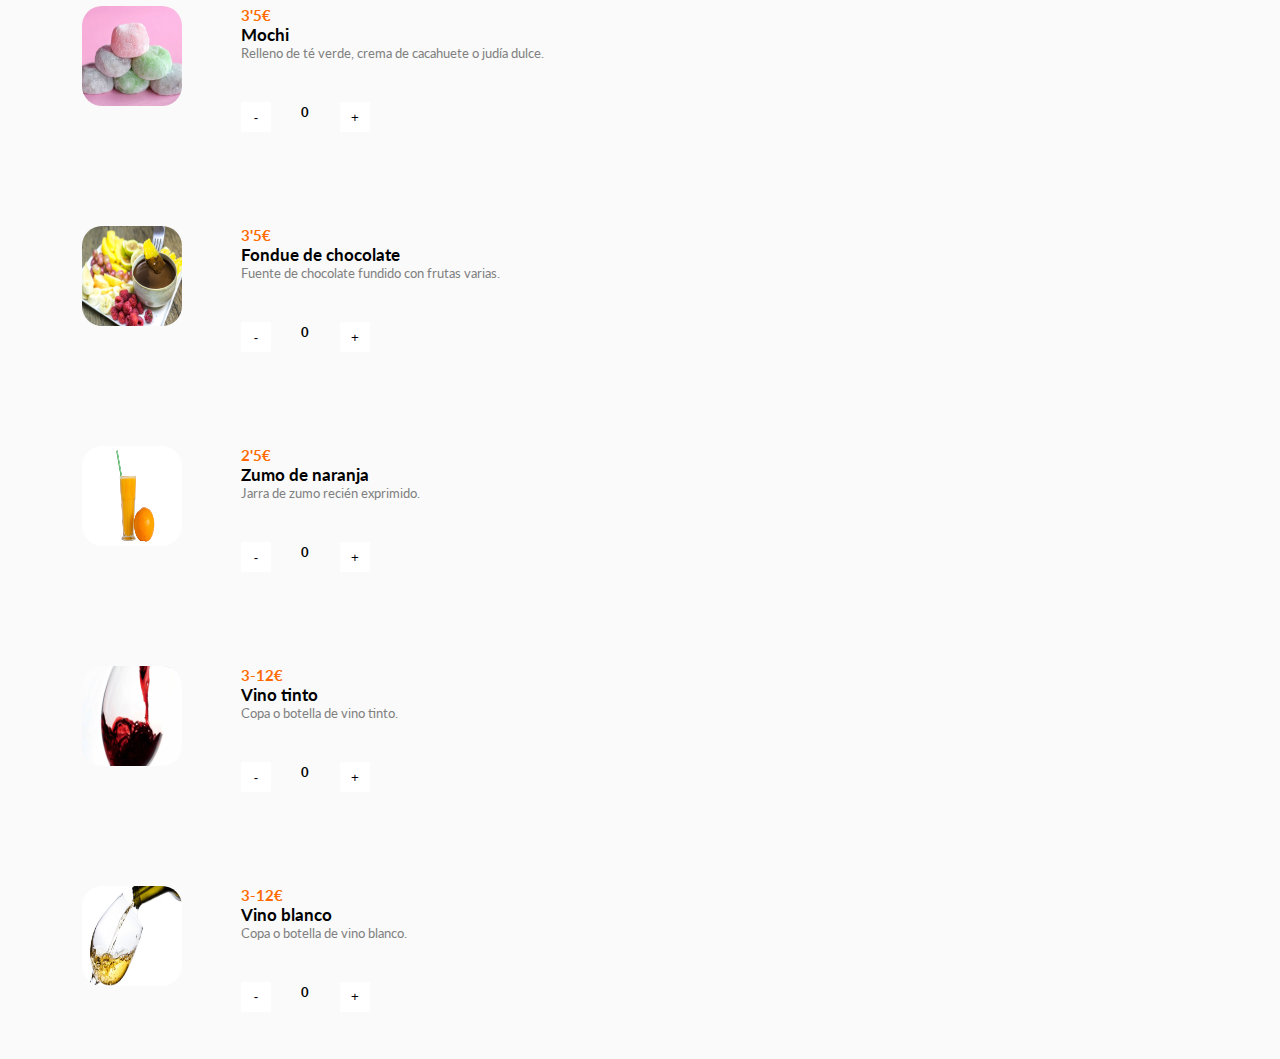
==== commit 659921d8: "nada" ====
--- a/index.html
+++ b/index.html
@@ -19,28 +19,29 @@
             <div class="slider">                
                     <div class="item">
                     <img class="imagenes-slider" src="https://www.dolce-gusto.es/media/wysiwyg/wysiwyg/blog/2016/11/desayunos-espana-cataluna.jpg" alt="Pan con tomate">
-                    <p class="texto-slider">Desayunos</p>
+                    <p>Desayunos</p>
                 </div>
                 <div class="item">
                     <img class="imagenes-slider" src="https://cope-cdnmed.agilecontent.com/resources/jpg/0/2/1582281982120.jpg" alt="Un bocadillo">
-                    <p class="texto-slider">Bocadillos</p>
+                    <p>Bocadillos</p>
                 </div>
                 <div class="item">
                     <img class="imagenes-slider" src="https://www.tastymediterraneo.com/wp-content/uploads/2019/02/Tasty-Mediterraneo-spicy-pasta-with-chard.jpeg" alt="Una pasta">
-                    <p class="texto-slider">Principales</p>
+                    <p>Principales</p>
                 </div>
                 <div class="item">
                     <img class="imagenes-slider" src="https://animalgourmet.com/wp-content/uploads/2016/06/tapas.jpg" alt="Una Tapa">
-                    <p class="texto-slider">Tapas</p>
+                    <p>Tapas</p>
                 </div>
                 <div class="item">
                     <img class="imagenes-slider" src="https://www.thespruceeats.com/thmb/eQE-NcWIBZK9U7uVMT1fainW3Rk=/960x0/filters:no_upscale():max_bytes(150000):strip_icc():format(webp)/gluten-free-new-york-cheesecake-1450985-hero-01-dc54f9daf38044238b495c7cefc191fa.jpg" alt="Una torta de queso">
-                    <p class="texto-slider">Postres</p>
+                    <p>Postres</p>
                 </div>
                 <div class="item">
                     <img class="imagenes-slider" src="https://www.merca2.es/wp-content/uploads/2019/04/coca-pepsi-696x522.jpg" alt="Latas">
-                    <p class="texto-slider">Bebidas</p>
-                </div>
+                    <p>Bebidas</p>
+                </div>
+    
             </div>
         </section>
         <main>
@@ -71,6 +72,7 @@
                         </div>
                     </div>    
                 </div>
+
                 <div class="plato-item">
                     <img src="assets/img/2bocadillos/hamburguesa.jpg" />         
                     <div class="info-plato">
@@ -356,9 +358,11 @@
                             <button class="" onclick="">+</button>
                         </div>
                     </div>
-                </div>    
+                </div>
+    
             </div>
         </main>
+        
         <nav class="container">    
             <ul>
                 <li>
@@ -377,25 +381,31 @@
                         <img class="menuIcon favorites" src="assets/img/favorites.png" alt="favorites">
                     </a>
                 </li>            
-                <li>
+    
+                  <li>
                     <a href="#">
                         <img class="menuIcon profile" src="assets/img/user.png" alt="profile">
                     </a>
                 </li>
             </ul>
         </nav>
+
     </div>
+
     <section id="menu-second-view">
+
         <div class="padre">
             <div class="logos">
             <div class="logo1">
                 <img id="goBack" src="assets/img/left-arrow.png">
+
             </div>
             <div class="logo2">
                 <img src="assets/img/Vector (1).png">
             </div>
         </div>
             <h3>My cart</h3>
+
             <div class="platos-seleccion">
                 <div class="plato-1" data-numero>
                     <img src="assets/img/chips.jpg" />                
@@ -444,18 +454,22 @@
                              <li>Tak&Fes</li>
                              <li>Delivery</li>
                              <li>Total</li>
-                           </ul>
-                           <ul class="precio-final">
-                             <li>18$</li>
-                             <li>15$</li>
-                             <li>8$</li>
-                             <li>33$</li>
-                           </ul>
+                              
+
+                          
+                          <ul class="precio-final">
+                            <li>18$</li>
+                            <li>15$</li>
+                            <li>8$</li>
+                            <li>33$</li>
+                          
+                          </ul>
                            <button>ENVIAR PEDIDO</button>
-                      </div> 
+                      </div>
                     </footer>
                 </div>
-            </section>
+
+    </section>
     <script src="https://code.iconify.design/1/1.0.6/iconify.min.js"></script>
     <script src="main.js"></script>
 </body>
--- a/main-style.css
+++ b/main-style.css
@@ -7,13 +7,12 @@
     box-sizing: border-box;
 }
 
-body {
+body{
     background-color: #FAFAFA;
 }
 
 .container {
-    width:100%;
-    max-width: 1024px;
+    width:100% ;
     box-sizing: border-box;
     margin-left: auto;
     margin-right: auto;
@@ -25,21 +24,19 @@
 header {
     display: flex;
     max-width: 100%;
-    height: 15vh;
     padding: 15px 0px 15px 15px;
 }
 
 .logo-header {
-    height: 100%;
+    width: 35%;
 }
 
 .titulos {
-    height: 100%;
     width: 100%;
     padding-top: 18px;
 }
 
-h1 {
+h1{
     text-align:left;
     padding-left: 5%;
     font-size: 28px;
@@ -54,7 +51,7 @@
     color: grey;
 }
 
-main {
+main{
     display: flex;
     flex-direction: column;
     width: 100%;
@@ -62,9 +59,13 @@
     overflow: hidden;
 }
 
-.slider {
-    margin-top: 5%;
-    margin-bottom: 8%;
+main .platos-seleccion{
+    display: grid;
+    grid-template-columns: repeat(2 1fr);
+    justify-content: space-between;
+}
+
+.slider{
     max-height: 140px;
     display: flex;
     justify-content: space-between;
@@ -72,7 +73,7 @@
     overflow-x: auto;
 }
 
-.slider::-webkit-scrollbar {
+.slider::-webkit-scrollbar{
     width: 0;
 }
 
@@ -82,28 +83,24 @@
     max-width: 90%;
 }
 
-.slider .item {
+.slider .item  {
     min-width: 110px;
     height: 110px;
     background-color: white;
     margin-right: 4px;
 }
 
-.texto-slider {
-    font-weight: bolder;
-}
-
-.item img {
+.item img{
     width: 150px;
 }
 
-.item p {
+.item p{
     text-align: center;
     color: rgb(12, 11, 11);
     font-size: 15px;
 }
 
-.plato-item {
+.plato-item{
     max-width: 100%;
     max-height: 15vh;
     display: flex;
@@ -111,9 +108,9 @@
     margin-bottom: 4%;
 }
 
-.plato-item img {
+.plato-item img{
     height: 100px;
-    width: 50%;
+    width: 100px;
     border-radius: 20px;
 }
 
@@ -133,6 +130,7 @@
 }
 
 .contador {
+    max-width: 100%;
     display: flex;
     align-items: center;
 }
@@ -146,33 +144,31 @@
     border-radius: 2px;
     width: 30px;
     height: 30px;
-    margin-top: 4%;
-    border: solid 1px #e6e6e6;
-}
-
-div.platos-seleccion {
+    margin-top: 4%;  
+}
+
+div.platos-seleccion{
     display: flex;
     flex-direction: column;
     align-content: center;
     justify-content: center;
     max-width: 100%;
     margin-left: 5%;
-    margin-bottom: 25%;
-}
-
-div.contador p {
+}
+
+div.contador p{
     margin: 3% 3% 0 3%;
     font-size: 13px;
     font-weight: 700;
 }
 
-p.precio {
+p.precio{
     color: #FF6B00;
     font-weight: bold;
     font-size: 15px;
 }
 
-div.info-plato {
+div.info-plato{
     font-size: 20px;
 }
 
@@ -180,8 +176,7 @@
     color: grey;
     font-size: 13px;
 }
-
-.content {
+.content{
     display: flex;
     flex-direction: row;
     justify-content: space-around;
@@ -193,73 +188,112 @@
     width: 20px;
     height: 20px;
 }
-
-nav button {
+nav button{
     width: 100%;
     background: rgb(196, 79, 147);
     list-style-type:none;
     transform: translate(-50%, -50%);
 }
-
-nav li span .iconify {
+nav li span .iconify{
     display: flex;
     width: 100%;
     height: 15px;
 }
-
-.content nav span.iconify {
-    display: flex;  
-}
-
+.content nav span.iconify{
+    display: flex;
+    
+    
+}
+@media (max-width: 600px){
+    header{
+       grid-template-columns: repeat(1, 1fr);
+    }
+
+    .logo-head{
+    height: 100%;    
+    }
+
+    .titulos{
+        font-size: 1%;
+    }
+   
+    .content img{
+        display: none;
+        
+    }
+    section{
+        display:block;
+    }
+    
+}
+
+@media (max-width:300px){
+    
+    .platos-seleccion{
+        display: grid;
+        grid-template-columns: 1fr;
+    }
+
+    .content img{
+        display: none;   
+    }
+    
+}
 /*segunda pantalla*/
 /*img logo*/
-.logos div {
+.logos div{
     display:flex;
     margin: 10px;
-}
-
-.logos {    
+
+}
+.logos {
+    
     display:flex;
     margin-top:10px ;
     width: auto;
     flex-direction: row;
     justify-content: space-between;
 }
-
-.logos.logo2 {
-    display: flex;
-}
-
+.logos.logo2{
+    display: flex;
+   
+}
+/*.logos div img{
+    display: grid;
+    justify-content: space-between;
+}*/
 /*footer*/
-.padre {
+.padre{
     display: flex;
     background: rgba(228, 228, 228, 0.91);
-    border: radius 24px;
-    flex-direction: column;
-    justify-content: space-around;
-    height: auto;
-    width: 100%; 
-}
+border: radius 24px;
+flex-direction: column;
+justify-content: space-around;
+height: auto;
+width: 100%; 
+}
+
 
 .list ul {
     display: flex;
     flex-flow: column;
     list-style-type: none;
     justify-content: space-around;
-    padding:0 50px ;  
-}
-
-.total li {
+    padding:0 50px ;   
+}
+
+.total li{
     display: flex;
     flex-flow: column;
     align-content: space-between;
 }
 
-.precio-final {
-    display: flex;
-}
-
-.pierna {
+.precio-final{
+    display: flex;
+
+}
+
+.pierna{
     display: flex;
     flex-direction: column;
     width: 100%;
@@ -267,29 +301,39 @@
     height: 200px;
     background: #FF6B00;
     border-radius: 20px;
-    color: white;
+}
+
+/*visible-invisible*/
+.menu-second-wiew {
+    display: flex;
+    cursor: pointer;
+    right: 30px;
+    z-index: 2;
+    font-size: 1.5rem;
+    height: 100%;   
+}
+.menu-second-wiew footer button{
+    display: flex;
+    flex-direction: column;
+    align-self: flex-end;
+}
+
+.enviar{
+    cursor: pointer;
+}
+
+.visible{
+    display: block !important;
+}
+
+.invisible {
+    display: none;
+}
+
+#menu-second-view {
+    display: none;
 }
 
 #goBack {
     width: 7%;
-    cursor: pointer;
-}
-
-#menu-second-view {
-    display: none;
-}
-
-.menu-second-wiew footer button {
-    display: flex;
-    flex-direction: column;
-    align-self: flex-end;
-}
-
-/*visible-invisible*/
-.visible {
-    display: block !important;
-}
-
-.invisible {
-    display: none;
-}+}
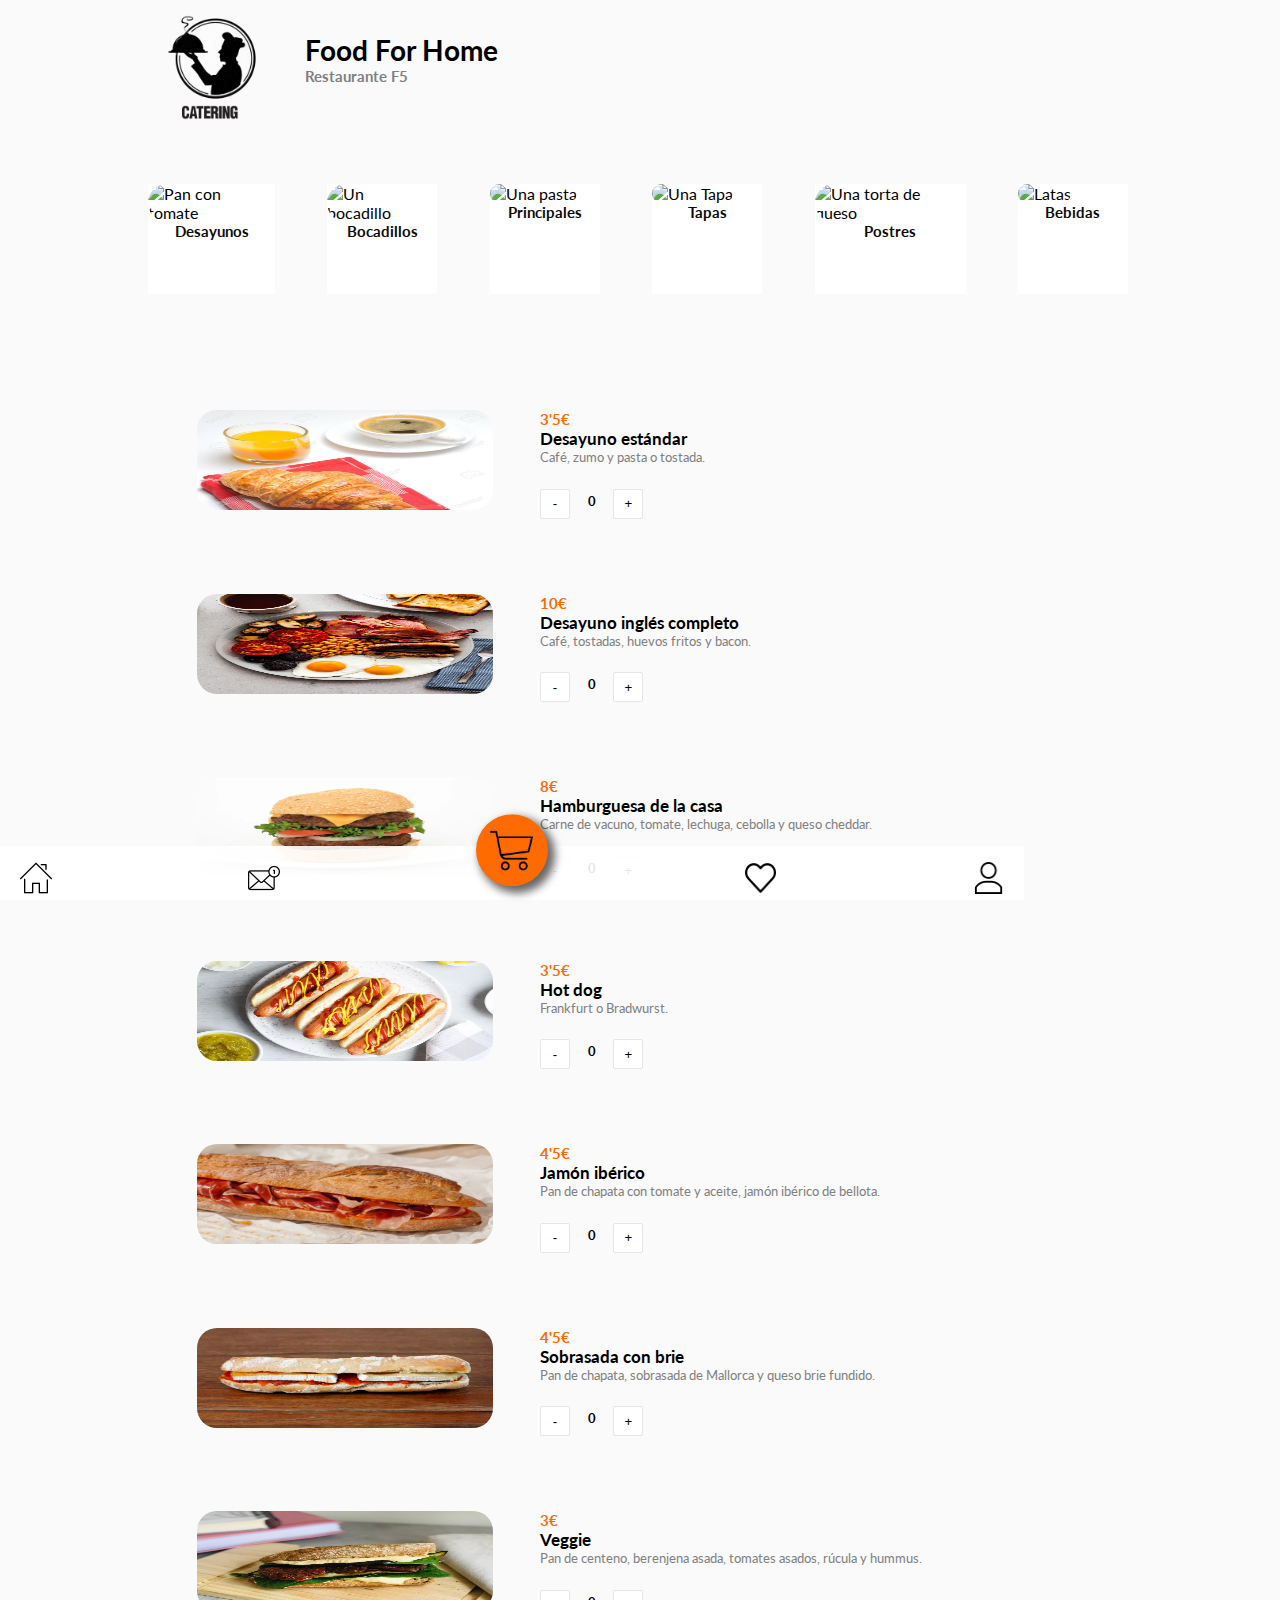
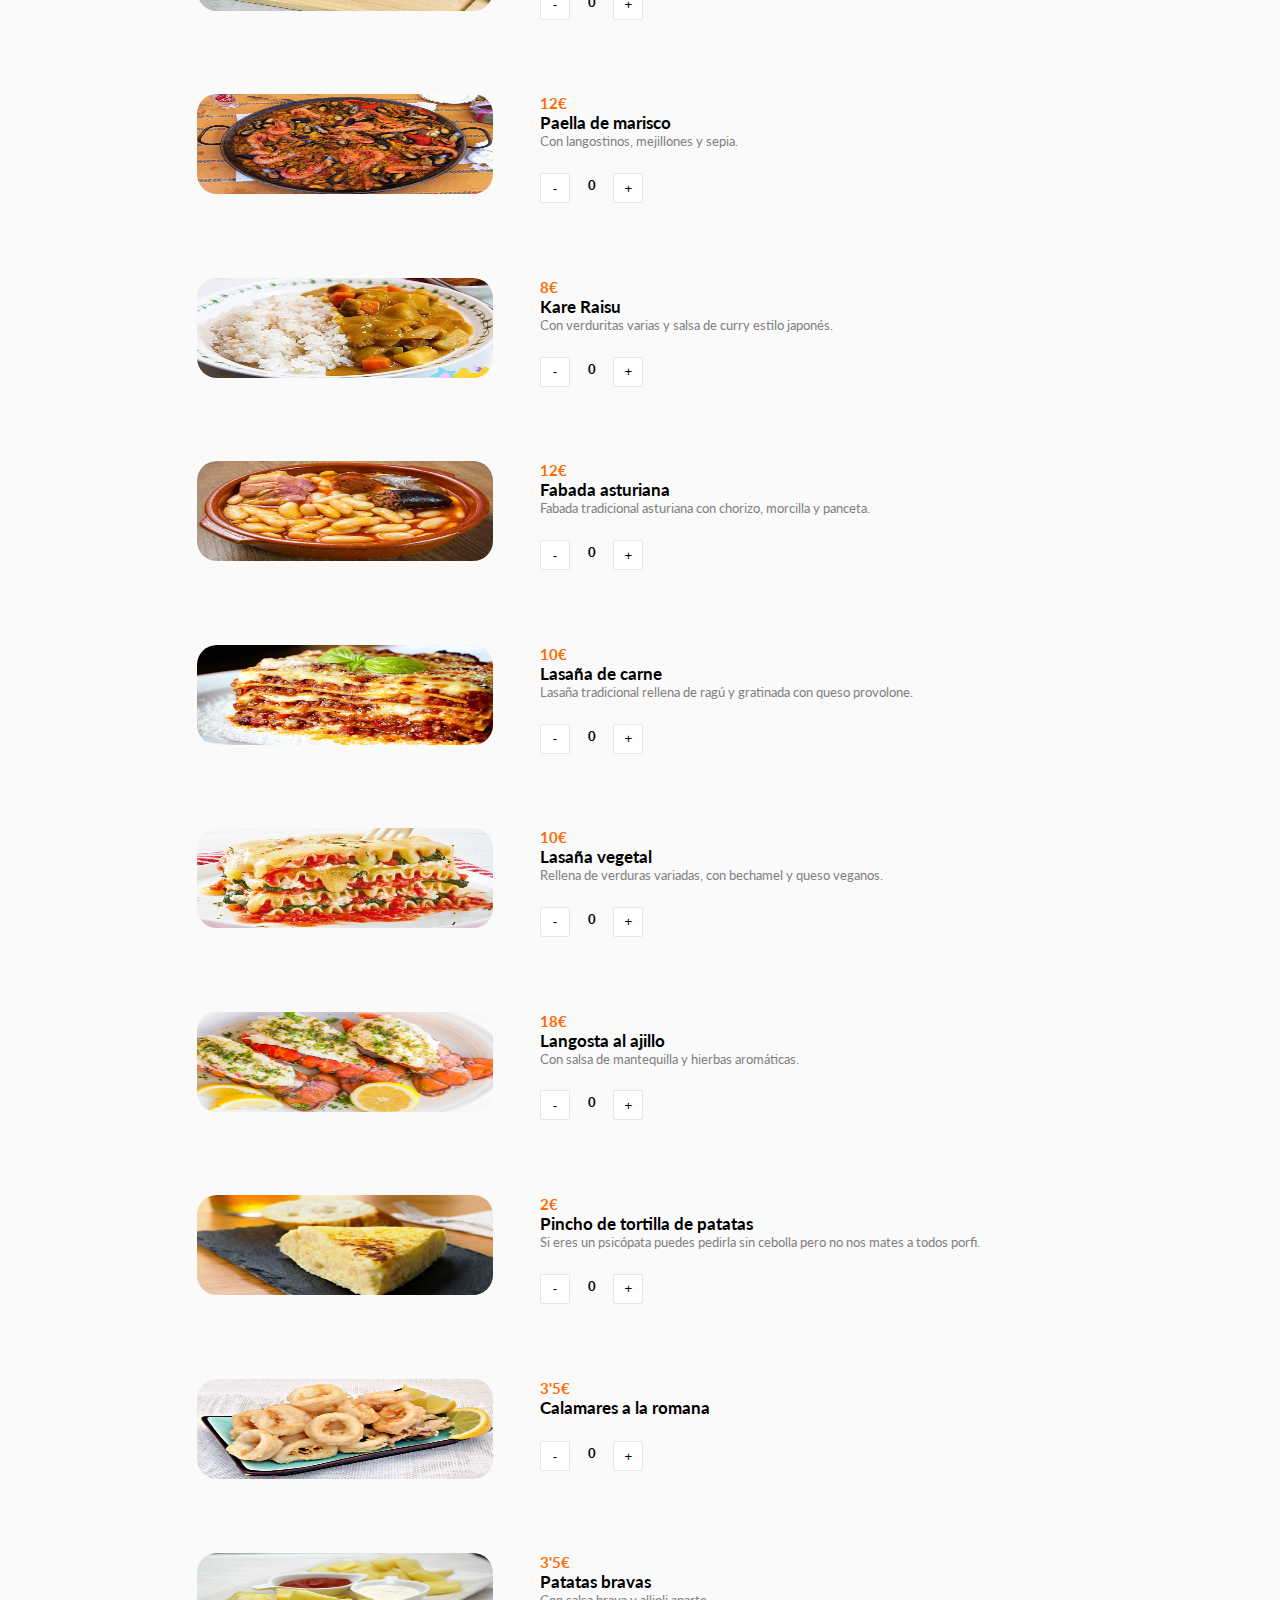
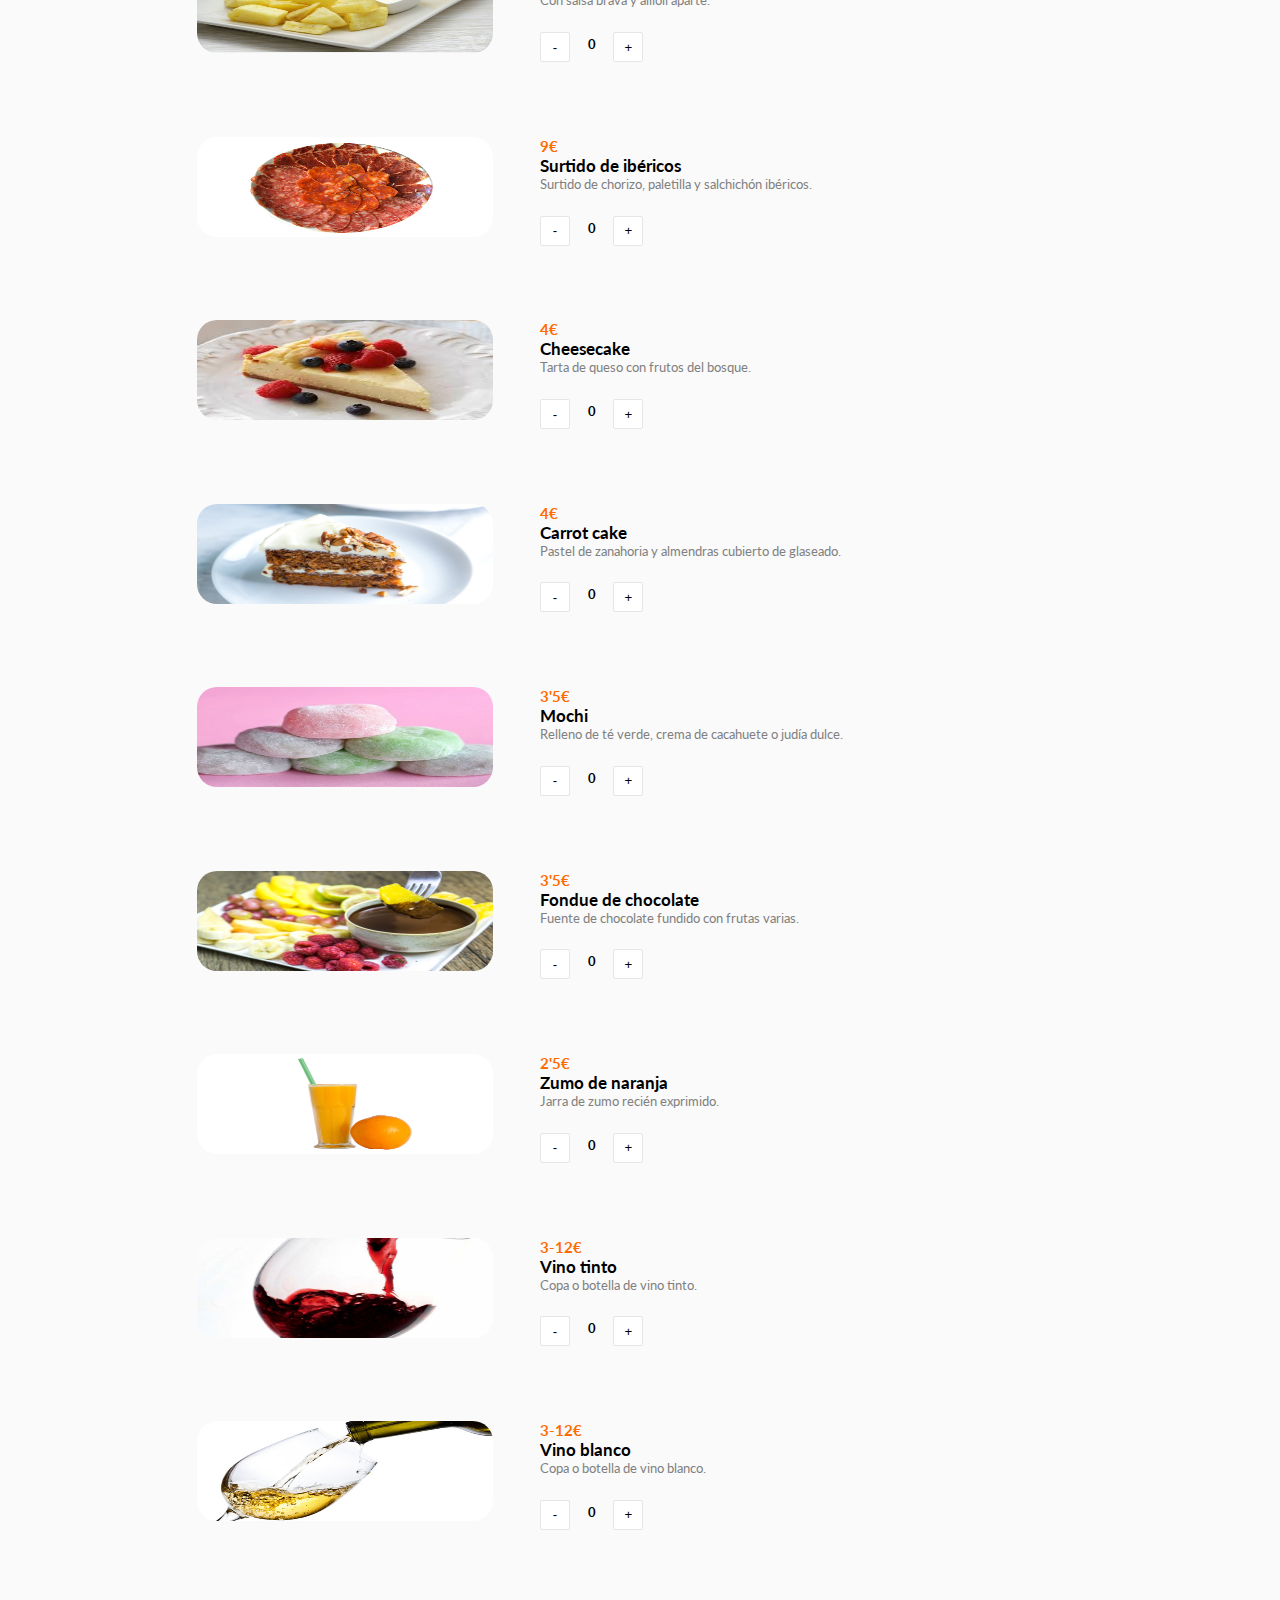
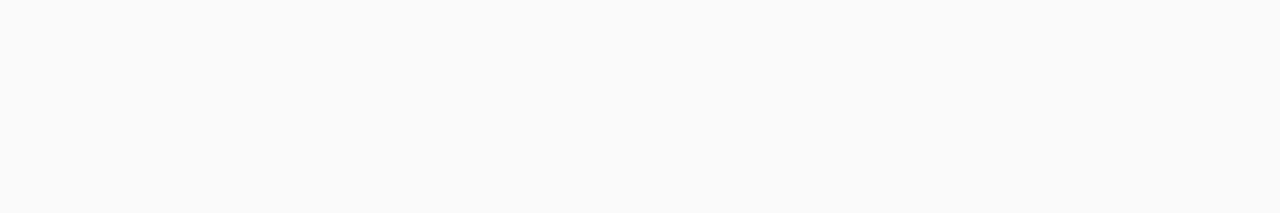
==== commit 7ab1aa99: "." ====
--- a/index.html
+++ b/index.html
@@ -19,29 +19,28 @@
             <div class="slider">                
                     <div class="item">
                     <img class="imagenes-slider" src="https://www.dolce-gusto.es/media/wysiwyg/wysiwyg/blog/2016/11/desayunos-espana-cataluna.jpg" alt="Pan con tomate">
-                    <p>Desayunos</p>
+                    <p class="texto-slider">Desayunos</p>
                 </div>
                 <div class="item">
                     <img class="imagenes-slider" src="https://cope-cdnmed.agilecontent.com/resources/jpg/0/2/1582281982120.jpg" alt="Un bocadillo">
-                    <p>Bocadillos</p>
+                    <p class="texto-slider">Bocadillos</p>
                 </div>
                 <div class="item">
                     <img class="imagenes-slider" src="https://www.tastymediterraneo.com/wp-content/uploads/2019/02/Tasty-Mediterraneo-spicy-pasta-with-chard.jpeg" alt="Una pasta">
-                    <p>Principales</p>
+                    <p class="texto-slider">Principales</p>
                 </div>
                 <div class="item">
                     <img class="imagenes-slider" src="https://animalgourmet.com/wp-content/uploads/2016/06/tapas.jpg" alt="Una Tapa">
-                    <p>Tapas</p>
+                    <p class="texto-slider">Tapas</p>
                 </div>
                 <div class="item">
                     <img class="imagenes-slider" src="https://www.thespruceeats.com/thmb/eQE-NcWIBZK9U7uVMT1fainW3Rk=/960x0/filters:no_upscale():max_bytes(150000):strip_icc():format(webp)/gluten-free-new-york-cheesecake-1450985-hero-01-dc54f9daf38044238b495c7cefc191fa.jpg" alt="Una torta de queso">
-                    <p>Postres</p>
+                    <p class="texto-slider">Postres</p>
                 </div>
                 <div class="item">
                     <img class="imagenes-slider" src="https://www.merca2.es/wp-content/uploads/2019/04/coca-pepsi-696x522.jpg" alt="Latas">
-                    <p>Bebidas</p>
-                </div>
-    
+                    <p class="texto-slider">Bebidas</p>
+                </div>
             </div>
         </section>
         <main>
@@ -72,7 +71,6 @@
                         </div>
                     </div>    
                 </div>
-
                 <div class="plato-item">
                     <img src="assets/img/2bocadillos/hamburguesa.jpg" />         
                     <div class="info-plato">
@@ -358,11 +356,9 @@
                             <button class="" onclick="">+</button>
                         </div>
                     </div>
-                </div>
-    
+                </div>    
             </div>
         </main>
-        
         <nav class="container">    
             <ul>
                 <li>
@@ -381,31 +377,25 @@
                         <img class="menuIcon favorites" src="assets/img/favorites.png" alt="favorites">
                     </a>
                 </li>            
-    
-                  <li>
+                <li>
                     <a href="#">
                         <img class="menuIcon profile" src="assets/img/user.png" alt="profile">
                     </a>
                 </li>
             </ul>
         </nav>
-
     </div>
-
     <section id="menu-second-view">
-
         <div class="padre">
             <div class="logos">
             <div class="logo1">
                 <img id="goBack" src="assets/img/left-arrow.png">
-
             </div>
             <div class="logo2">
                 <img src="assets/img/Vector (1).png">
             </div>
         </div>
             <h3>My cart</h3>
-
             <div class="platos-seleccion">
                 <div class="plato-1" data-numero>
                     <img src="assets/img/chips.jpg" />                
@@ -448,28 +438,25 @@
                 </div>
                     <footer >
                         <div class="pierna">
-                      <div class="list">
-                          <ul class="total">
-                             <li>Subtotal</li>
-                             <li>Tak&Fes</li>
-                             <li>Delivery</li>
-                             <li>Total</li>
-                              
-
-                          
-                          <ul class="precio-final">
-                            <li>18$</li>
-                            <li>15$</li>
-                            <li>8$</li>
-                            <li>33$</li>
-                          
-                          </ul>
-                           <button>ENVIAR PEDIDO</button>
-                      </div>
+                            <div class="list">
+                                <ul class="total">
+                                    <li>Subtotal</li>
+                                    <li>Tak&Fes</li>
+                                    <li>Delivery</li>
+                                    <li>Total</li>
+                                </ul>
+                                <ul class="precio-final">
+                                    <li>18$</li>
+                                    <li>15$</li>
+                                    <li>8$</li>
+                                    <li>33$</li>
+                                </ul>
+                                <button class="boton-enviar">ENVIAR PEDIDO</button>
+                            </div>
+                        </div>
                     </footer>
                 </div>
-
-    </section>
+            </section>
     <script src="https://code.iconify.design/1/1.0.6/iconify.min.js"></script>
     <script src="main.js"></script>
 </body>
--- a/main-style.css
+++ b/main-style.css
@@ -7,12 +7,13 @@
     box-sizing: border-box;
 }
 
-body{
+body {
     background-color: #FAFAFA;
 }
 
 .container {
-    width:100% ;
+    width:100%;
+    max-width: 1024px;
     box-sizing: border-box;
     margin-left: auto;
     margin-right: auto;
@@ -24,19 +25,21 @@
 header {
     display: flex;
     max-width: 100%;
+    height: 15vh;
     padding: 15px 0px 15px 15px;
 }
 
 .logo-header {
-    width: 35%;
+    height: 100%;
 }
 
 .titulos {
+    height: 100%;
     width: 100%;
     padding-top: 18px;
 }
 
-h1{
+h1 {
     text-align:left;
     padding-left: 5%;
     font-size: 28px;
@@ -51,7 +54,7 @@
     color: grey;
 }
 
-main{
+main {
     display: flex;
     flex-direction: column;
     width: 100%;
@@ -59,21 +62,17 @@
     overflow: hidden;
 }
 
-main .platos-seleccion{
-    display: grid;
-    grid-template-columns: repeat(2 1fr);
+.slider {
+    margin-top: 5%;
+    margin-bottom: 8%;
+    max-height: 140px;
+    display: flex;
     justify-content: space-between;
-}
-
-.slider{
-    max-height: 140px;
-    display: flex;
-    justify-content: space-between;
     align-items: center;
     overflow-x: auto;
 }
 
-.slider::-webkit-scrollbar{
+.slider::-webkit-scrollbar {
     width: 0;
 }
 
@@ -83,24 +82,28 @@
     max-width: 90%;
 }
 
-.slider .item  {
+.slider .item {
     min-width: 110px;
     height: 110px;
     background-color: white;
     margin-right: 4px;
 }
 
-.item img{
+.texto-slider {
+    font-weight: bolder;
+}
+
+.item img {
     width: 150px;
 }
 
-.item p{
+.item p {
     text-align: center;
     color: rgb(12, 11, 11);
     font-size: 15px;
 }
 
-.plato-item{
+.plato-item {
     max-width: 100%;
     max-height: 15vh;
     display: flex;
@@ -108,9 +111,9 @@
     margin-bottom: 4%;
 }
 
-.plato-item img{
+.plato-item img {
     height: 100px;
-    width: 100px;
+    width: 50%;
     border-radius: 20px;
 }
 
@@ -130,7 +133,6 @@
 }
 
 .contador {
-    max-width: 100%;
     display: flex;
     align-items: center;
 }
@@ -144,31 +146,33 @@
     border-radius: 2px;
     width: 30px;
     height: 30px;
-    margin-top: 4%;  
-}
-
-div.platos-seleccion{
+    margin-top: 4%;
+    border: solid 1px #e6e6e6;
+}
+
+div.platos-seleccion {
     display: flex;
     flex-direction: column;
     align-content: center;
     justify-content: center;
     max-width: 100%;
     margin-left: 5%;
-}
-
-div.contador p{
+    margin-bottom: 25%;
+}
+
+div.contador p {
     margin: 3% 3% 0 3%;
     font-size: 13px;
     font-weight: 700;
 }
 
-p.precio{
+p.precio {
     color: #FF6B00;
     font-weight: bold;
     font-size: 15px;
 }
 
-div.info-plato{
+div.info-plato {
     font-size: 20px;
 }
 
@@ -176,7 +180,8 @@
     color: grey;
     font-size: 13px;
 }
-.content{
+
+.content {
     display: flex;
     flex-direction: row;
     justify-content: space-around;
@@ -188,112 +193,73 @@
     width: 20px;
     height: 20px;
 }
-nav button{
+
+nav button {
     width: 100%;
     background: rgb(196, 79, 147);
     list-style-type:none;
     transform: translate(-50%, -50%);
 }
-nav li span .iconify{
+
+nav li span .iconify {
     display: flex;
     width: 100%;
     height: 15px;
 }
-.content nav span.iconify{
-    display: flex;
-    
-    
-}
-@media (max-width: 600px){
-    header{
-       grid-template-columns: repeat(1, 1fr);
-    }
-
-    .logo-head{
-    height: 100%;    
-    }
-
-    .titulos{
-        font-size: 1%;
-    }
-   
-    .content img{
-        display: none;
-        
-    }
-    section{
-        display:block;
-    }
-    
-}
-
-@media (max-width:300px){
-    
-    .platos-seleccion{
-        display: grid;
-        grid-template-columns: 1fr;
-    }
-
-    .content img{
-        display: none;   
-    }
-    
-}
+
+.content nav span.iconify {
+    display: flex;  
+}
+
 /*segunda pantalla*/
 /*img logo*/
-.logos div{
+.logos div {
     display:flex;
     margin: 10px;
-
-}
-.logos {
-    
+}
+
+.logos {    
     display:flex;
     margin-top:10px ;
     width: auto;
     flex-direction: row;
     justify-content: space-between;
 }
-.logos.logo2{
-    display: flex;
-   
-}
-/*.logos div img{
-    display: grid;
-    justify-content: space-between;
-}*/
+
+.logos.logo2 {
+    display: flex;
+}
+
 /*footer*/
-.padre{
+.padre {
     display: flex;
     background: rgba(228, 228, 228, 0.91);
-border: radius 24px;
-flex-direction: column;
-justify-content: space-around;
-height: auto;
-width: 100%; 
-}
-
+    border: radius 24px;
+    flex-direction: column;
+    justify-content: space-around;
+    height: auto;
+    width: 100%; 
+}
 
 .list ul {
     display: flex;
     flex-flow: column;
     list-style-type: none;
     justify-content: space-around;
-    padding:0 50px ;   
-}
-
-.total li{
+    padding:0 50px ;  
+}
+
+.total li {
     display: flex;
     flex-flow: column;
     align-content: space-between;
 }
 
-.precio-final{
-    display: flex;
-
-}
-
-.pierna{
+.precio-final {
+    display: flex;
+}
+
+.pierna {
     display: flex;
     flex-direction: column;
     width: 100%;
@@ -301,39 +267,33 @@
     height: 200px;
     background: #FF6B00;
     border-radius: 20px;
+    color: white;
+}
+
+#goBack {
+    width: 7%;
+    cursor: pointer;
+}
+
+#menu-second-view {
+    display: none;
+}
+
+.menu-second-wiew footer button {
+    display: flex;
+    flex-direction: column;
+    align-self: flex-end;
+}
+
+.boton-enviar {
+    
 }
 
 /*visible-invisible*/
-.menu-second-wiew {
-    display: flex;
-    cursor: pointer;
-    right: 30px;
-    z-index: 2;
-    font-size: 1.5rem;
-    height: 100%;   
-}
-.menu-second-wiew footer button{
-    display: flex;
-    flex-direction: column;
-    align-self: flex-end;
-}
-
-.enviar{
-    cursor: pointer;
-}
-
-.visible{
+.visible {
     display: block !important;
 }
 
 .invisible {
     display: none;
-}
-
-#menu-second-view {
-    display: none;
-}
-
-#goBack {
-    width: 7%;
-}
+}